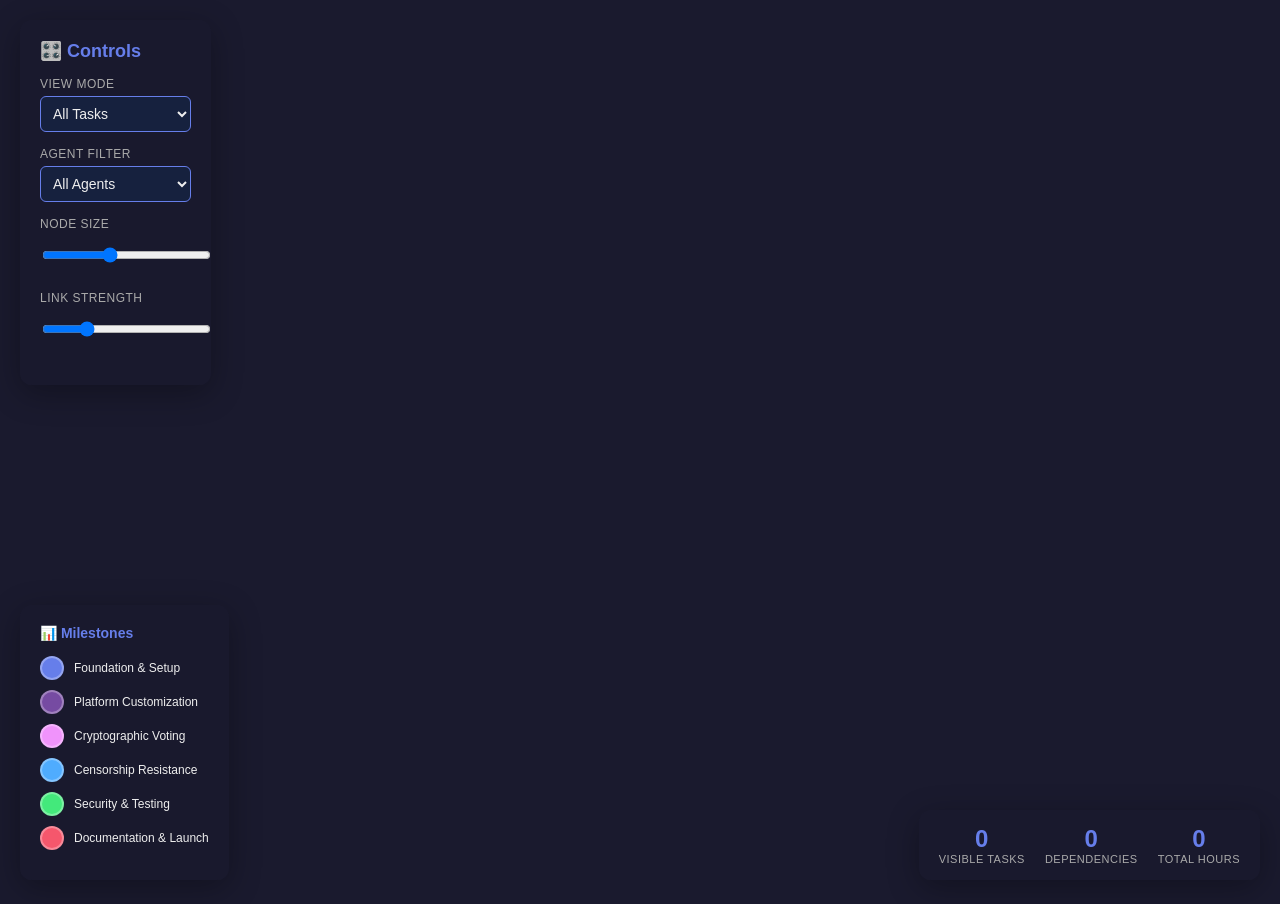
==== wbs-network-graph.html @ 39c6566a "Deploy Digital Democracy Dashboard with password protection" ====
<!DOCTYPE html>
<html lang="en">
<head>
    <meta charset="UTF-8">
    <meta name="viewport" content="width=device-width, initial-scale=1.0">
    <title>WBS Network Graph - Task Dependencies</title>
    <script src="https://d3js.org/d3.v7.min.js"></script>
    <style>
        body {
            margin: 0;
            padding: 0;
            font-family: -apple-system, BlinkMacSystemFont, 'Segoe UI', Roboto, sans-serif;
            background: #1a1a2e;
            color: #eee;
            overflow: hidden;
        }
        
        #container {
            width: 100vw;
            height: 100vh;
            position: relative;
        }
        
        #graph {
            width: 100%;
            height: 100%;
        }
        
        .controls {
            position: absolute;
            top: 20px;
            left: 20px;
            background: rgba(26, 26, 46, 0.95);
            padding: 20px;
            border-radius: 12px;
            box-shadow: 0 8px 32px rgba(0, 0, 0, 0.3);
            z-index: 1000;
            max-width: 300px;
        }
        
        .controls h2 {
            margin: 0 0 15px 0;
            font-size: 18px;
            color: #667eea;
        }
        
        .control-group {
            margin-bottom: 15px;
        }
        
        .control-group label {
            display: block;
            margin-bottom: 5px;
            font-size: 12px;
            color: #aaa;
            text-transform: uppercase;
            letter-spacing: 0.5px;
        }
        
        .control-group select,
        .control-group input {
            width: 100%;
            padding: 8px;
            background: #16213e;
            border: 1px solid #667eea;
            border-radius: 6px;
            color: #eee;
            font-size: 14px;
        }
        
        .legend {
            position: absolute;
            bottom: 20px;
            left: 20px;
            background: rgba(26, 26, 46, 0.95);
            padding: 20px;
            border-radius: 12px;
            box-shadow: 0 8px 32px rgba(0, 0, 0, 0.3);
            z-index: 1000;
        }
        
        .legend h3 {
            margin: 0 0 15px 0;
            font-size: 14px;
            color: #667eea;
        }
        
        .legend-item {
            display: flex;
            align-items: center;
            margin-bottom: 10px;
            font-size: 12px;
        }
        
        .legend-color {
            width: 20px;
            height: 20px;
            border-radius: 50%;
            margin-right: 10px;
            border: 2px solid rgba(255, 255, 255, 0.3);
        }
        
        .info-panel {
            position: absolute;
            top: 20px;
            right: 20px;
            background: rgba(26, 26, 46, 0.95);
            padding: 20px;
            border-radius: 12px;
            box-shadow: 0 8px 32px rgba(0, 0, 0, 0.3);
            z-index: 1000;
            max-width: 350px;
            display: none;
        }
        
        .info-panel.active {
            display: block;
        }
        
        .info-panel h3 {
            margin: 0 0 10px 0;
            color: #667eea;
            font-size: 16px;
        }
        
        .info-panel .close-btn {
            position: absolute;
            top: 10px;
            right: 10px;
            background: none;
            border: none;
            color: #aaa;
            font-size: 24px;
            cursor: pointer;
            padding: 0;
            width: 30px;
            height: 30px;
            line-height: 30px;
            text-align: center;
        }
        
        .info-panel .close-btn:hover {
            color: #fff;
        }
        
        .info-row {
            margin-bottom: 10px;
            font-size: 13px;
        }
        
        .info-label {
            color: #aaa;
            font-size: 11px;
            text-transform: uppercase;
            letter-spacing: 0.5px;
            margin-bottom: 3px;
        }
        
        .info-value {
            color: #eee;
        }
        
        .critical-badge {
            display: inline-block;
            background: #f5576c;
            color: white;
            padding: 3px 8px;
            border-radius: 4px;
            font-size: 11px;
            font-weight: bold;
        }
        
        .stats {
            position: absolute;
            bottom: 20px;
            right: 20px;
            background: rgba(26, 26, 46, 0.95);
            padding: 15px 20px;
            border-radius: 12px;
            box-shadow: 0 8px 32px rgba(0, 0, 0, 0.3);
            z-index: 1000;
            display: flex;
            gap: 20px;
        }
        
        .stat-item {
            text-align: center;
        }
        
        .stat-number {
            font-size: 24px;
            font-weight: bold;
            color: #667eea;
        }
        
        .stat-label {
            font-size: 11px;
            color: #aaa;
            text-transform: uppercase;
            letter-spacing: 0.5px;
        }
        
        /* Node and link styles */
        .node {
            cursor: pointer;
            transition: all 0.3s;
        }
        
        .node:hover {
            filter: brightness(1.3);
        }
        
        .node circle {
            stroke-width: 3px;
            stroke: rgba(255, 255, 255, 0.3);
        }
        
        .node.critical circle {
            stroke: #f5576c;
            stroke-width: 4px;
        }
        
        .node.selected circle {
            stroke: #fff;
            stroke-width: 5px;
        }
        
        .node text {
            font-size: 11px;
            fill: #eee;
            text-anchor: middle;
            pointer-events: none;
            text-shadow: 0 0 3px rgba(0, 0, 0, 0.8);
        }
        
        .link {
            stroke: rgba(102, 126, 234, 0.4);
            stroke-width: 2px;
            fill: none;
        }
        
        .link.critical {
            stroke: rgba(245, 87, 108, 0.6);
            stroke-width: 3px;
        }
        
        .link-label {
            font-size: 10px;
            fill: #aaa;
            text-anchor: middle;
            pointer-events: none;
        }
        
        .milestone-cluster {
            fill: none;
            stroke: rgba(102, 126, 234, 0.2);
            stroke-width: 2px;
            stroke-dasharray: 5, 5;
        }
    </style>
</head>
<body>
    <div id="container">
        <svg id="graph"></svg>
        
        <div class="controls">
            <h2>🎛️ Controls</h2>
            
            <div class="control-group">
                <label>View Mode</label>
                <select id="viewMode">
                    <option value="all">All Tasks</option>
                    <option value="critical">Critical Path Only</option>
                    <option value="milestone1">Milestone 1</option>
                    <option value="milestone2">Milestone 2</option>
                    <option value="milestone3">Milestone 3</option>
                    <option value="milestone4">Milestone 4</option>
                    <option value="milestone5">Milestone 5</option>
                    <option value="milestone6">Milestone 6</option>
                </select>
            </div>
            
            <div class="control-group">
                <label>Agent Filter</label>
                <select id="agentFilter">
                    <option value="all">All Agents</option>
                    <option value="ARCH">ARCH</option>
                    <option value="DEV">DEV</option>
                    <option value="CRYPTO">CRYPTO</option>
                    <option value="DEVOPS">DEVOPS</option>
                    <option value="UX">UX</option>
                    <option value="SEC">SEC</option>
                    <option value="QA">QA</option>
                </select>
            </div>
            
            <div class="control-group">
                <label>Node Size</label>
                <input type="range" id="nodeSize" min="10" max="50" value="25">
            </div>
            
            <div class="control-group">
                <label>Link Strength</label>
                <input type="range" id="linkStrength" min="0.1" max="2" step="0.1" value="0.5">
            </div>
        </div>
        
        <div class="legend">
            <h3>📊 Milestones</h3>
            <div class="legend-item">
                <div class="legend-color" style="background: #667eea;"></div>
                <span>Foundation & Setup</span>
            </div>
            <div class="legend-item">
                <div class="legend-color" style="background: #764ba2;"></div>
                <span>Platform Customization</span>
            </div>
            <div class="legend-item">
                <div class="legend-color" style="background: #f093fb;"></div>
                <span>Cryptographic Voting</span>
            </div>
            <div class="legend-item">
                <div class="legend-color" style="background: #4facfe;"></div>
                <span>Censorship Resistance</span>
            </div>
            <div class="legend-item">
                <div class="legend-color" style="background: #43e97b;"></div>
                <span>Security & Testing</span>
            </div>
            <div class="legend-item">
                <div class="legend-color" style="background: #f5576c;"></div>
                <span>Documentation & Launch</span>
            </div>
        </div>
        
        <div class="info-panel" id="infoPanel">
            <button class="close-btn" onclick="closeInfo()">&times;</button>
            <h3 id="infoTitle">Task Details</h3>
            <div id="infoContent"></div>
        </div>
        
        <div class="stats">
            <div class="stat-item">
                <div class="stat-number" id="visibleNodes">0</div>
                <div class="stat-label">Visible Tasks</div>
            </div>
            <div class="stat-item">
                <div class="stat-number" id="visibleLinks">0</div>
                <div class="stat-label">Dependencies</div>
            </div>
            <div class="stat-item">
                <div class="stat-number" id="totalHours">0</div>
                <div class="stat-label">Total Hours</div>
            </div>
        </div>
    </div>

    <script>
        // Task data with dependencies
        const tasks = [
            // Milestone 1: Foundation & Setup
            { id: "1.1", name: "Project Init", milestone: 1, agent: "DEV", hours: 18, week: 1, critical: true, deps: [] },
            { id: "1.2", name: "Tech Stack", milestone: 1, agent: "ARCH", hours: 26, week: 1, critical: true, deps: ["1.1"] },
            { id: "1.3", name: "Infrastructure", milestone: 1, agent: "DEVOPS", hours: 28, week: 2, critical: true, deps: ["1.2"] },
            { id: "1.4", name: "CONSUL Fork", milestone: 1, agent: "DEV", hours: 22, week: 2, critical: true, deps: ["1.2"] },
            
            // Milestone 2: Platform Customization
            { id: "2.1", name: "Branding", milestone: 2, agent: "UX", hours: 28, week: 3, critical: true, deps: ["1.4"] },
            { id: "2.2", name: "Registration", milestone: 2, agent: "DEV", hours: 48, week: 3, critical: true, deps: ["2.1"] },
            { id: "2.3", name: "2FA", milestone: 2, agent: "DEV", hours: 22, week: 4, critical: false, deps: ["2.2"] },
            { id: "2.4", name: "Biometrics", milestone: 2, agent: "DEV+SEC", hours: 60, week: 4, critical: true, deps: ["2.2"] },
            
            // Milestone 3: Cryptographic Voting
            { id: "3.1", name: "Helios Arch", milestone: 3, agent: "CRYPTO", hours: 34, week: 5, critical: true, deps: ["2.1"] },
            { id: "3.2", name: "Helios Deploy", milestone: 3, agent: "DEVOPS", hours: 38, week: 6, critical: true, deps: ["3.1"] },
            { id: "3.3", name: "API Bridge", milestone: 3, agent: "DEV", hours: 52, week: 6, critical: true, deps: ["3.2"] },
            { id: "3.4", name: "Voting UI", milestone: 3, agent: "UX+DEV", hours: 52, week: 7, critical: true, deps: ["3.3"] },
            { id: "3.5", name: "Privacy", milestone: 3, agent: "CRYPTO", hours: 32, week: 8, critical: false, deps: ["3.4"] },
            
            // Milestone 4: Censorship Resistance (parallel)
            { id: "4.1", name: "Tor Hardening", milestone: 4, agent: "DEVOPS", hours: 22, week: 6, critical: false, deps: ["1.3"] },
            { id: "4.2", name: "Domain Front", milestone: 4, agent: "DEVOPS", hours: 28, week: 7, critical: false, deps: ["4.1"] },
            { id: "4.3", name: "IPFS", milestone: 4, agent: "DEVOPS", hours: 38, week: 7, critical: false, deps: ["4.2"] },
            { id: "4.4", name: "VPN Guide", milestone: 4, agent: "SEC", hours: 18, week: 8, critical: false, deps: ["4.2"] },
            
            // Milestone 5: Security & Testing
            { id: "5.1", name: "Security Audit", milestone: 5, agent: "SEC", hours: 54, week: 9, critical: true, deps: ["3.5"] },
            { id: "5.2", name: "Bio Testing", milestone: 5, agent: "SEC+QA", hours: 32, week: 9, critical: false, deps: ["2.4"] },
            { id: "5.3", name: "Load Testing", milestone: 5, agent: "QA", hours: 24, week: 9, critical: false, deps: ["3.4"] },
            { id: "5.4", name: "E2E Testing", milestone: 5, agent: "QA", hours: 40, week: 10, critical: true, deps: ["5.1"] },
            
            // Milestone 6: Documentation & Launch
            { id: "6.1", name: "User Docs", milestone: 6, agent: "UX", hours: 34, week: 11, critical: true, deps: ["5.4"] },
            { id: "6.2", name: "Admin Docs", milestone: 6, agent: "ARCH", hours: 30, week: 11, critical: false, deps: ["6.1"] },
            { id: "6.3", name: "Security Policy", milestone: 6, agent: "SEC", hours: 28, week: 11, critical: false, deps: ["5.1"] },
            { id: "6.4", name: "Beta Testing", milestone: 6, agent: "ALL", hours: 50, week: 11, critical: true, deps: ["6.1"] },
            { id: "6.5", name: "Launch", milestone: 6, agent: "ALL", hours: 32, week: 12, critical: true, deps: ["6.4"] },
        ];

        // Milestone colors
        const milestoneColors = {
            1: "#667eea",
            2: "#764ba2",
            3: "#f093fb",
            4: "#4facfe",
            5: "#43e97b",
            6: "#f5576c"
        };

        // Create links from dependencies
        const links = [];
        tasks.forEach(task => {
            task.deps.forEach(depId => {
                const source = tasks.find(t => t.id === depId);
                if (source) {
                    links.push({
                        source: source.id,
                        target: task.id,
                        agent: task.agent,
                        hours: task.hours,
                        critical: source.critical && task.critical
                    });
                }
            });
        });

        // SVG setup
        const width = window.innerWidth;
        const height = window.innerHeight;
        
        const svg = d3.select("#graph")
            .attr("width", width)
            .attr("height", height);

        // Add zoom behavior
        const g = svg.append("g");
        
        const zoom = d3.zoom()
            .scaleExtent([0.1, 4])
            .on("zoom", (event) => {
                g.attr("transform", event.transform);
            });
        
        svg.call(zoom);

        // Force simulation
        let simulation = d3.forceSimulation(tasks)
            .force("link", d3.forceLink(links).id(d => d.id).distance(150))
            .force("charge", d3.forceManyBody().strength(-300))
            .force("center", d3.forceCenter(width / 2, height / 2))
            .force("collision", d3.forceCollide().radius(40));

        // Draw links
        const link = g.append("g")
            .selectAll("path")
            .data(links)
            .join("path")
            .attr("class", d => `link ${d.critical ? 'critical' : ''}`)
            .attr("marker-end", "url(#arrowhead)");

        // Add arrowhead marker
        svg.append("defs").append("marker")
            .attr("id", "arrowhead")
            .attr("viewBox", "0 -5 10 10")
            .attr("refX", 35)
            .attr("refY", 0)
            .attr("markerWidth", 6)
            .attr("markerHeight", 6)
            .attr("orient", "auto")
            .append("path")
            .attr("d", "M0,-5L10,0L0,5")
            .attr("fill", "rgba(102, 126, 234, 0.6)");

        // Link labels
        const linkLabel = g.append("g")
            .selectAll("text")
            .data(links)
            .join("text")
            .attr("class", "link-label")
            .text(d => `${d.agent} (${d.hours}h)`);

        // Draw nodes
        const node = g.append("g")
            .selectAll("g")
            .data(tasks)
            .join("g")
            .attr("class", d => `node ${d.critical ? 'critical' : ''}`)
            .call(drag(simulation))
            .on("click", showInfo);

        node.append("circle")
            .attr("r", 25)
            .attr("fill", d => milestoneColors[d.milestone]);

        node.append("text")
            .attr("dy", 4)
            .text(d => d.id);

        // Update positions on tick
        simulation.on("tick", () => {
            link.attr("d", d => {
                const dx = d.target.x - d.source.x;
                const dy = d.target.y - d.source.y;
                const dr = Math.sqrt(dx * dx + dy * dy);
                return `M${d.source.x},${d.source.y}A${dr},${dr} 0 0,1 ${d.target.x},${d.target.y}`;
            });

            linkLabel
                .attr("x", d => (d.source.x + d.target.x) / 2)
                .attr("y", d => (d.source.y + d.target.y) / 2);

            node.attr("transform", d => `translate(${d.x},${d.y})`);
        });

        // Drag behavior
        function drag(simulation) {
            function dragstarted(event) {
                if (!event.active) simulation.alphaTarget(0.3).restart();
                event.subject.fx = event.subject.x;
                event.subject.fy = event.subject.y;
            }

            function dragged(event) {
                event.subject.fx = event.x;
                event.subject.fy = event.y;
            }

            function dragended(event) {
                if (!event.active) simulation.alphaTarget(0);
                event.subject.fx = null;
                event.subject.fy = null;
            }

            return d3.drag()
                .on("start", dragstarted)
                .on("drag", dragged)
                .on("end", dragended);
        }

        // Show task info
        function showInfo(event, d) {
            const panel = document.getElementById("infoPanel");
            const title = document.getElementById("infoTitle");
            const content = document.getElementById("infoContent");

            title.textContent = `${d.id}: ${d.name}`;
            
            content.innerHTML = `
                <div class="info-row">
                    <div class="info-label">Agent</div>
                    <div class="info-value">${d.agent}</div>
                </div>
                <div class="info-row">
                    <div class="info-label">Week</div>
                    <div class="info-value">Week ${d.week}</div>
                </div>
                <div class="info-row">
                    <div class="info-label">Estimated Hours</div>
                    <div class="info-value">${d.hours} hours</div>
                </div>
                <div class="info-row">
                    <div class="info-label">Critical Path</div>
                    <div class="info-value">${d.critical ? '<span class="critical-badge">CRITICAL</span>' : 'No'}</div>
                </div>
                <div class="info-row">
                    <div class="info-label">Dependencies</div>
                    <div class="info-value">${d.deps.length > 0 ? d.deps.join(", ") : "None"}</div>
                </div>
            `;

            panel.classList.add("active");

            // Highlight selected node
            node.classed("selected", n => n.id === d.id);
        }

        function closeInfo() {
            document.getElementById("infoPanel").classList.remove("active");
            node.classed("selected", false);
        }

        // Update stats
        function updateStats() {
            const visibleTasks = tasks.filter(t => t.visible !== false);
            const visibleLinks = links.filter(l => {
                const source = tasks.find(t => t.id === l.source.id || t.id === l.source);
                const target = tasks.find(t => t.id === l.target.id || t.id === l.target);
                return source?.visible !== false && target?.visible !== false;
            });
            const totalHours = visibleTasks.reduce((sum, t) => sum + t.hours, 0);

            document.getElementById("visibleNodes").textContent = visibleTasks.length;
            document.getElementById("visibleLinks").textContent = visibleLinks.length;
            document.getElementById("totalHours").textContent = totalHours;
        }

        // Filters
        document.getElementById("viewMode").addEventListener("change", (e) => {
            const mode = e.target.value;
            
            tasks.forEach(task => {
                if (mode === "all") {
                    task.visible = true;
                } else if (mode === "critical") {
                    task.visible = task.critical;
                } else if (mode.startsWith("milestone")) {
                    const milestoneNum = parseInt(mode.replace("milestone", ""));
                    task.visible = task.milestone === milestoneNum;
                }
            });

            node.style("display", d => d.visible ? "block" : "none");
            link.style("display", d => {
                const source = tasks.find(t => t.id === d.source.id || t.id === d.source);
                const target = tasks.find(t => t.id === d.target.id || t.id === d.target);
                return source?.visible && target?.visible ? "block" : "none";
            });
            linkLabel.style("display", d => {
                const source = tasks.find(t => t.id === d.source.id || t.id === d.source);
                const target = tasks.find(t => t.id === d.target.id || t.id === d.target);
                return source?.visible && target?.visible ? "block" : "none";
            });

            updateStats();
            simulation.alpha(0.3).restart();
        });

        document.getElementById("agentFilter").addEventListener("change", (e) => {
            const agent = e.target.value;
            
            tasks.forEach(task => {
                if (agent === "all") {
                    task.visible = true;
                } else {
                    task.visible = task.agent.includes(agent);
                }
            });

            node.style("display", d => d.visible ? "block" : "none");
            link.style("display", d => {
                const source = tasks.find(t => t.id === d.source.id || t.id === d.source);
                const target = tasks.find(t => t.id === d.target.id || t.id === d.target);
                return source?.visible && target?.visible ? "block" : "none";
            });
            linkLabel.style("display", d => {
                const source = tasks.find(t => t.id === d.source.id || t.id === d.source);
                const target = tasks.find(t => t.id === d.target.id || t.id === d.target);
                return source?.visible && target?.visible ? "block" : "none";
            });

            updateStats();
            simulation.alpha(0.3).restart();
        });

        document.getElementById("nodeSize").addEventListener("input", (e) => {
            const size = parseInt(e.target.value);
            node.select("circle").attr("r", size);
        });

        document.getElementById("linkStrength").addEventListener("input", (e) => {
            const strength = parseFloat(e.target.value);
            simulation.force("link").strength(strength);
            simulation.alpha(0.3).restart();
        });

        // Initial stats
        updateStats();
    </script>
</body>
</html>
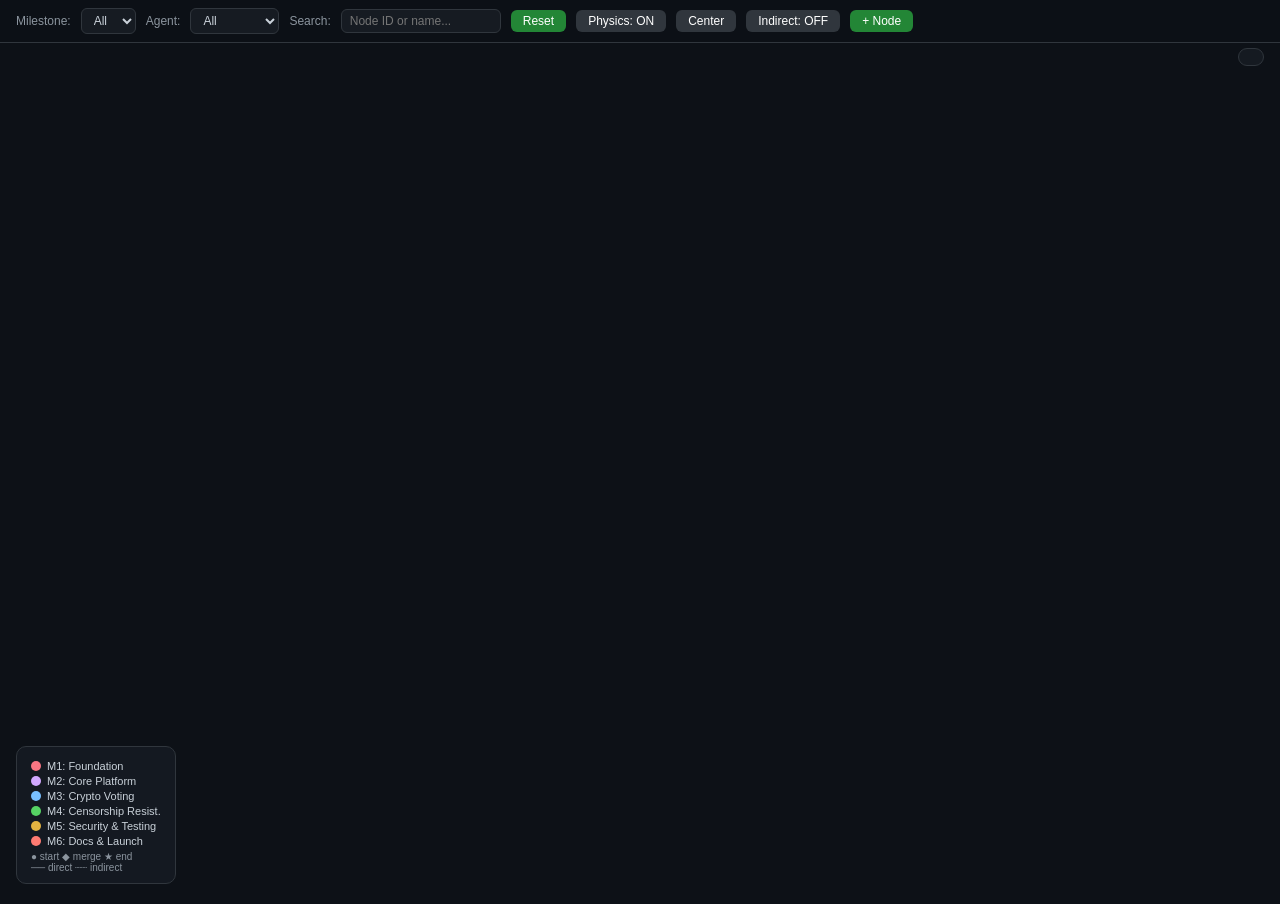
==== commit 882ebb1c: "Update WBS network graph: complete rewrite with node editing, connection management, indirect connec" ====
--- a/wbs-network-graph.html
+++ b/wbs-network-graph.html
@@ -1,670 +1,998 @@
 <!DOCTYPE html>
 <html lang="en">
 <head>
-    <meta charset="UTF-8">
-    <meta name="viewport" content="width=device-width, initial-scale=1.0">
-    <title>WBS Network Graph - Task Dependencies</title>
-    <script src="https://d3js.org/d3.v7.min.js"></script>
-    <style>
-        body {
-            margin: 0;
-            padding: 0;
-            font-family: -apple-system, BlinkMacSystemFont, 'Segoe UI', Roboto, sans-serif;
-            background: #1a1a2e;
-            color: #eee;
-            overflow: hidden;
-        }
-        
-        #container {
-            width: 100vw;
-            height: 100vh;
-            position: relative;
-        }
-        
-        #graph {
-            width: 100%;
-            height: 100%;
-        }
-        
-        .controls {
-            position: absolute;
-            top: 20px;
-            left: 20px;
-            background: rgba(26, 26, 46, 0.95);
-            padding: 20px;
-            border-radius: 12px;
-            box-shadow: 0 8px 32px rgba(0, 0, 0, 0.3);
-            z-index: 1000;
-            max-width: 300px;
-        }
-        
-        .controls h2 {
-            margin: 0 0 15px 0;
-            font-size: 18px;
-            color: #667eea;
-        }
-        
-        .control-group {
-            margin-bottom: 15px;
-        }
-        
-        .control-group label {
-            display: block;
-            margin-bottom: 5px;
-            font-size: 12px;
-            color: #aaa;
-            text-transform: uppercase;
-            letter-spacing: 0.5px;
-        }
-        
-        .control-group select,
-        .control-group input {
-            width: 100%;
-            padding: 8px;
-            background: #16213e;
-            border: 1px solid #667eea;
-            border-radius: 6px;
-            color: #eee;
-            font-size: 14px;
-        }
-        
-        .legend {
-            position: absolute;
-            bottom: 20px;
-            left: 20px;
-            background: rgba(26, 26, 46, 0.95);
-            padding: 20px;
-            border-radius: 12px;
-            box-shadow: 0 8px 32px rgba(0, 0, 0, 0.3);
-            z-index: 1000;
-        }
-        
-        .legend h3 {
-            margin: 0 0 15px 0;
-            font-size: 14px;
-            color: #667eea;
-        }
-        
-        .legend-item {
-            display: flex;
-            align-items: center;
-            margin-bottom: 10px;
-            font-size: 12px;
-        }
-        
-        .legend-color {
-            width: 20px;
-            height: 20px;
-            border-radius: 50%;
-            margin-right: 10px;
-            border: 2px solid rgba(255, 255, 255, 0.3);
-        }
-        
-        .info-panel {
-            position: absolute;
-            top: 20px;
-            right: 20px;
-            background: rgba(26, 26, 46, 0.95);
-            padding: 20px;
-            border-radius: 12px;
-            box-shadow: 0 8px 32px rgba(0, 0, 0, 0.3);
-            z-index: 1000;
-            max-width: 350px;
-            display: none;
-        }
-        
-        .info-panel.active {
-            display: block;
-        }
-        
-        .info-panel h3 {
-            margin: 0 0 10px 0;
-            color: #667eea;
-            font-size: 16px;
-        }
-        
-        .info-panel .close-btn {
-            position: absolute;
-            top: 10px;
-            right: 10px;
-            background: none;
-            border: none;
-            color: #aaa;
-            font-size: 24px;
-            cursor: pointer;
-            padding: 0;
-            width: 30px;
-            height: 30px;
-            line-height: 30px;
-            text-align: center;
-        }
-        
-        .info-panel .close-btn:hover {
-            color: #fff;
-        }
-        
-        .info-row {
-            margin-bottom: 10px;
-            font-size: 13px;
-        }
-        
-        .info-label {
-            color: #aaa;
-            font-size: 11px;
-            text-transform: uppercase;
-            letter-spacing: 0.5px;
-            margin-bottom: 3px;
-        }
-        
-        .info-value {
-            color: #eee;
-        }
-        
-        .critical-badge {
-            display: inline-block;
-            background: #f5576c;
-            color: white;
-            padding: 3px 8px;
-            border-radius: 4px;
-            font-size: 11px;
-            font-weight: bold;
-        }
-        
-        .stats {
-            position: absolute;
-            bottom: 20px;
-            right: 20px;
-            background: rgba(26, 26, 46, 0.95);
-            padding: 15px 20px;
-            border-radius: 12px;
-            box-shadow: 0 8px 32px rgba(0, 0, 0, 0.3);
-            z-index: 1000;
-            display: flex;
-            gap: 20px;
-        }
-        
-        .stat-item {
-            text-align: center;
-        }
-        
-        .stat-number {
-            font-size: 24px;
-            font-weight: bold;
-            color: #667eea;
-        }
-        
-        .stat-label {
-            font-size: 11px;
-            color: #aaa;
-            text-transform: uppercase;
-            letter-spacing: 0.5px;
-        }
-        
-        /* Node and link styles */
-        .node {
-            cursor: pointer;
-            transition: all 0.3s;
-        }
-        
-        .node:hover {
-            filter: brightness(1.3);
-        }
-        
-        .node circle {
-            stroke-width: 3px;
-            stroke: rgba(255, 255, 255, 0.3);
-        }
-        
-        .node.critical circle {
-            stroke: #f5576c;
-            stroke-width: 4px;
-        }
-        
-        .node.selected circle {
-            stroke: #fff;
-            stroke-width: 5px;
-        }
-        
-        .node text {
-            font-size: 11px;
-            fill: #eee;
-            text-anchor: middle;
-            pointer-events: none;
-            text-shadow: 0 0 3px rgba(0, 0, 0, 0.8);
-        }
-        
-        .link {
-            stroke: rgba(102, 126, 234, 0.4);
-            stroke-width: 2px;
-            fill: none;
-        }
-        
-        .link.critical {
-            stroke: rgba(245, 87, 108, 0.6);
-            stroke-width: 3px;
-        }
-        
-        .link-label {
-            font-size: 10px;
-            fill: #aaa;
-            text-anchor: middle;
-            pointer-events: none;
-        }
-        
-        .milestone-cluster {
-            fill: none;
-            stroke: rgba(102, 126, 234, 0.2);
-            stroke-width: 2px;
-            stroke-dasharray: 5, 5;
-        }
-    </style>
+<meta charset="UTF-8">
+<meta name="viewport" content="width=device-width, initial-scale=1.0">
+<title>WBS Network Graph - Digital Democracy Platform</title>
+<style>
+*{margin:0;padding:0;box-sizing:border-box}
+body{background:#0d1117;color:#c9d1d9;font-family:-apple-system,BlinkMacSystemFont,'Segoe UI',Helvetica,Arial,sans-serif;overflow:hidden}
+#ctl{position:fixed;top:0;left:0;right:0;z-index:100;background:rgba(13,17,23,.95);border-bottom:1px solid #30363d;padding:8px 16px;display:flex;align-items:center;gap:10px;flex-wrap:wrap}
+#ctl label{font-size:12px;color:#8b949e}
+#ctl select,#ctl input[type=text]{background:#161b22;border:1px solid #30363d;color:#c9d1d9;padding:4px 8px;border-radius:6px;font-size:12px}
+#ctl input[type=text]{width:160px}
+#ctl button{background:#238636;border:none;color:#fff;padding:4px 12px;border-radius:6px;cursor:pointer;font-size:12px}
+#ctl button:hover{background:#2ea043}
+#ctl button.s{background:#30363d}
+#ctl button.s:hover{background:#484f58}
+#ctl button.on{background:#1f6feb}
+#ip{position:fixed;bottom:16px;right:16px;z-index:200;background:rgba(22,27,34,.97);border:1px solid #30363d;border-radius:10px;padding:14px;width:400px;display:none;font-size:12px;max-height:80vh;overflow-y:auto}
+#ip h3{color:#58a6ff;margin-bottom:6px;font-size:14px}
+#ip .f{margin-bottom:5px}
+#ip .l{color:#8b949e}
+#ip .v{color:#c9d1d9}
+#ip .x{position:absolute;top:6px;right:10px;cursor:pointer;color:#8b949e;font-size:16px}
+#ip .x:hover{color:#fff}
+#ip button{background:#238636;border:none;color:#fff;padding:3px 10px;border-radius:4px;cursor:pointer;font-size:11px;margin:2px}
+#ip button.s{background:#30363d}
+#ip button.warn{background:#da3633}
+#ip input,#ip select,#ip textarea{background:#161b22;border:1px solid #30363d;color:#c9d1d9;padding:3px 6px;border-radius:4px;font-size:11px;width:100%}
+#ip textarea{resize:vertical;min-height:40px}
+#ip .edit-row{display:flex;gap:6px;align-items:center;margin:3px 0}
+#ip .edit-row label{min-width:70px;color:#8b949e;font-size:11px}
+#ip .edit-row input,#ip .edit-row select,#ip .edit-row textarea{flex:1}
+.conn-item{background:#161b22;border:1px solid #30363d;border-radius:4px;padding:4px 6px;margin:2px 0;font-size:10px;display:flex;justify-content:space-between;align-items:center}
+.conn-item .rm{color:#da3633;cursor:pointer;font-size:12px;margin-left:4px}
+#overlay{position:fixed;top:0;left:0;right:0;bottom:0;background:rgba(0,0,0,.6);z-index:300;display:none;justify-content:center;align-items:center}
+#modal{background:#161b22;border:1px solid #30363d;border-radius:10px;padding:20px;width:420px;max-height:80vh;overflow-y:auto;font-size:12px}
+#modal h3{color:#58a6ff;margin-bottom:10px}
+#modal .edit-row{display:flex;gap:6px;align-items:center;margin:5px 0}
+#modal .edit-row label{min-width:80px;color:#8b949e;font-size:11px}
+#modal .edit-row input,#modal .edit-row select,#modal .edit-row textarea{flex:1;background:#0d1117;border:1px solid #30363d;color:#c9d1d9;padding:4px 6px;border-radius:4px;font-size:11px}
+#modal button{background:#238636;border:none;color:#fff;padding:5px 14px;border-radius:4px;cursor:pointer;font-size:12px;margin:2px}
+#modal button.s{background:#30363d}
+#modal button.warn{background:#da3633}
+</style>
 </head>
 <body>
-    <div id="container">
-        <svg id="graph"></svg>
-        
-        <div class="controls">
-            <h2>🎛️ Controls</h2>
-            
-            <div class="control-group">
-                <label>View Mode</label>
-                <select id="viewMode">
-                    <option value="all">All Tasks</option>
-                    <option value="critical">Critical Path Only</option>
-                    <option value="milestone1">Milestone 1</option>
-                    <option value="milestone2">Milestone 2</option>
-                    <option value="milestone3">Milestone 3</option>
-                    <option value="milestone4">Milestone 4</option>
-                    <option value="milestone5">Milestone 5</option>
-                    <option value="milestone6">Milestone 6</option>
-                </select>
-            </div>
-            
-            <div class="control-group">
-                <label>Agent Filter</label>
-                <select id="agentFilter">
-                    <option value="all">All Agents</option>
-                    <option value="ARCH">ARCH</option>
-                    <option value="DEV">DEV</option>
-                    <option value="CRYPTO">CRYPTO</option>
-                    <option value="DEVOPS">DEVOPS</option>
-                    <option value="UX">UX</option>
-                    <option value="SEC">SEC</option>
-                    <option value="QA">QA</option>
-                </select>
-            </div>
-            
-            <div class="control-group">
-                <label>Node Size</label>
-                <input type="range" id="nodeSize" min="10" max="50" value="25">
-            </div>
-            
-            <div class="control-group">
-                <label>Link Strength</label>
-                <input type="range" id="linkStrength" min="0.1" max="2" step="0.1" value="0.5">
-            </div>
-        </div>
-        
-        <div class="legend">
-            <h3>📊 Milestones</h3>
-            <div class="legend-item">
-                <div class="legend-color" style="background: #667eea;"></div>
-                <span>Foundation & Setup</span>
-            </div>
-            <div class="legend-item">
-                <div class="legend-color" style="background: #764ba2;"></div>
-                <span>Platform Customization</span>
-            </div>
-            <div class="legend-item">
-                <div class="legend-color" style="background: #f093fb;"></div>
-                <span>Cryptographic Voting</span>
-            </div>
-            <div class="legend-item">
-                <div class="legend-color" style="background: #4facfe;"></div>
-                <span>Censorship Resistance</span>
-            </div>
-            <div class="legend-item">
-                <div class="legend-color" style="background: #43e97b;"></div>
-                <span>Security & Testing</span>
-            </div>
-            <div class="legend-item">
-                <div class="legend-color" style="background: #f5576c;"></div>
-                <span>Documentation & Launch</span>
-            </div>
-        </div>
-        
-        <div class="info-panel" id="infoPanel">
-            <button class="close-btn" onclick="closeInfo()">&times;</button>
-            <h3 id="infoTitle">Task Details</h3>
-            <div id="infoContent"></div>
-        </div>
-        
-        <div class="stats">
-            <div class="stat-item">
-                <div class="stat-number" id="visibleNodes">0</div>
-                <div class="stat-label">Visible Tasks</div>
-            </div>
-            <div class="stat-item">
-                <div class="stat-number" id="visibleLinks">0</div>
-                <div class="stat-label">Dependencies</div>
-            </div>
-            <div class="stat-item">
-                <div class="stat-number" id="totalHours">0</div>
-                <div class="stat-label">Total Hours</div>
-            </div>
-        </div>
+<div id="ctl">
+  <label>Milestone:</label>
+  <select id="mf"><option value="all">All</option><option value="1">M1</option><option value="2">M2</option><option value="3">M3</option><option value="4">M4</option><option value="5">M5</option><option value="6">M6</option></select>
+  <label>Agent:</label>
+  <select id="af"><option value="all">All</option><option value="DEV">DEV</option><option value="ARCH">ARCH</option><option value="CRYPTO">CRYPTO</option><option value="DEVOPS">DEVOPS</option><option value="UX">UX</option><option value="SEC">SEC</option><option value="QA">QA</option></select>
+  <label>Search:</label>
+  <input type="text" id="sb" placeholder="Node ID or name...">
+  <button onclick="resetView()">Reset</button>
+  <button class="s" id="physBtn" onclick="togglePhysics()">Physics: ON</button>
+  <button class="s" onclick="centerGraph()">Center</button>
+  <button class="s" id="indBtn" onclick="toggleIndirect()">Indirect: OFF</button>
+  <button onclick="showAddNode()">+ Node</button>
+</div>
+<div id="lg" style="position:fixed;bottom:16px;left:16px;z-index:100;background:rgba(22,27,34,.95);border:1px solid #30363d;border-radius:10px;padding:10px 14px;font-size:11px">
+  <div style="display:flex;align-items:center;gap:6px;margin:3px 0"><div style="width:10px;height:10px;border-radius:50%;background:#f97583"></div>M1: Foundation</div>
+  <div style="display:flex;align-items:center;gap:6px;margin:3px 0"><div style="width:10px;height:10px;border-radius:50%;background:#d2a8ff"></div>M2: Core Platform</div>
+  <div style="display:flex;align-items:center;gap:6px;margin:3px 0"><div style="width:10px;height:10px;border-radius:50%;background:#79c0ff"></div>M3: Crypto Voting</div>
+  <div style="display:flex;align-items:center;gap:6px;margin:3px 0"><div style="width:10px;height:10px;border-radius:50%;background:#56d364"></div>M4: Censorship Resist.</div>
+  <div style="display:flex;align-items:center;gap:6px;margin:3px 0"><div style="width:10px;height:10px;border-radius:50%;background:#e3b341"></div>M5: Security & Testing</div>
+  <div style="display:flex;align-items:center;gap:6px;margin:3px 0"><div style="width:10px;height:10px;border-radius:50%;background:#ff7b72"></div>M6: Docs & Launch</div>
+  <div style="margin-top:4px;color:#8b949e;font-size:10px">● start ◆ merge ★ end<br>── direct ┈┈ indirect</div>
+</div>
+<div id="st" style="position:fixed;top:48px;right:16px;z-index:100;background:rgba(22,27,34,.95);border:1px solid #30363d;border-radius:10px;padding:8px 12px;font-size:11px;color:#8b949e"></div>
+<div id="ip"><span class="x" onclick="closePanel()">&times;</span><div id="ib"></div></div>
+<div id="overlay" onclick="closeModal(event)"><div id="modal"></div></div>
+<svg style="width:100vw;height:100vh"></svg>
+<script src="https://d3js.org/d3.v7.min.js"></script>
+<script>
+// === CONSTANTS ===
+const MC={1:"#f97583",2:"#d2a8ff",3:"#79c0ff",4:"#56d364",5:"#e3b341",6:"#ff7b72"};
+const MN={1:"Foundation & Setup",2:"Core Platform",3:"Crypto Voting",4:"Censorship Resistance",5:"Security & Testing",6:"Docs & Launch"};
+const AGENTS=["DEV","ARCH","CRYPTO","DEVOPS","UX","SEC","QA"];
+
+// === NODE DATA (119 nodes) ===
+let nodes=[
+{id:"1.1.1",name:"Repository Setup",agent:"DEV",hours:4,parent:"1.1"},
+{id:"1.1.2",name:"Dev Environment Config",agent:"DEV",hours:6,parent:"1.1"},
+{id:"1.1.3",name:"CI/CD Pipeline Setup",agent:"DEVOPS",hours:8,parent:"1.1"},
+{id:"1.1.4",name:"Project Documentation Structure",agent:"ARCH",hours:4,parent:"1.1"},
+{id:"1.2.1",name:"Platform Evaluation",agent:"ARCH",hours:6,parent:"1.2"},
+{id:"1.2.2",name:"Cryptographic Library Selection",agent:"CRYPTO",hours:8,parent:"1.2"},
+{id:"1.2.3",name:"Biometric Library Selection",agent:"DEV",hours:6,parent:"1.2"},
+{id:"1.2.4",name:"Architecture Documentation",agent:"ARCH",hours:6,parent:"1.2"},
+{id:"1.3.1",name:"VPS Selection and Setup",agent:"DEVOPS",hours:4,parent:"1.3"},
+{id:"1.3.2",name:"OS Hardening",agent:"DEVOPS",hours:6,parent:"1.3"},
+{id:"1.3.3",name:"Tor Hidden Service Config",agent:"DEVOPS",hours:8,parent:"1.3"},
+{id:"1.3.4",name:"Database Setup",agent:"DEVOPS",hours:6,parent:"1.3"},
+{id:"1.3.5",name:"SSL/TLS Configuration",agent:"DEVOPS",hours:4,parent:"1.3"},
+{id:"1.4.1",name:"Repository Forking",agent:"DEV",hours:2,parent:"1.4"},
+{id:"1.4.2",name:"Local Development Setup",agent:"DEV",hours:8,parent:"1.4"},
+{id:"1.4.3",name:"Test Suite Verification",agent:"QA",hours:6,parent:"1.4"},
+{id:"1.4.4",name:"Customization Planning",agent:"ARCH",hours:6,parent:"1.4"},
+{id:"2.1.1",name:"Persian Language Pack",agent:"UX",hours:12,parent:"2.1"},
+{id:"2.1.2",name:"Custom Theme Development",agent:"UX",hours:8,parent:"2.1"},
+{id:"2.1.3",name:"UI Simplification",agent:"UX",hours:8,parent:"2.1"},
+{id:"2.2.1",name:"Registration Form Development",agent:"DEV",hours:8,parent:"2.2"},
+{id:"2.2.2",name:"Email Verification System",agent:"DEV",hours:8,parent:"2.2"},
+{id:"2.2.3",name:"Social Vouching DB Schema",agent:"DEV",hours:6,parent:"2.2"},
+{id:"2.2.4",name:"Vouching Request System",agent:"DEV",hours:10,parent:"2.2"},
+{id:"2.2.5",name:"Admin Vouching Oversight",agent:"DEV",hours:8,parent:"2.2"},
+{id:"2.2.6",name:"User Profile Management",agent:"DEV",hours:8,parent:"2.2"},
+{id:"2.3.1",name:"TOTP Library Integration",agent:"DEV",hours:6,parent:"2.3"},
+{id:"2.3.2",name:"QR Code Generation",agent:"DEV",hours:4,parent:"2.3"},
+{id:"2.3.3",name:"Backup Codes System",agent:"DEV",hours:6,parent:"2.3"},
+{id:"2.3.4",name:"2FA Login Flow",agent:"DEV",hours:6,parent:"2.3"},
+{id:"2.4.1",name:"Face Detection Library Integration",agent:"DEV",hours:8,parent:"2.4"},
+{id:"2.4.2",name:"Liveness Detection Implementation",agent:"DEV",hours:12,parent:"2.4"},
+{id:"2.4.3",name:"Face Embedding Generation",agent:"DEV",hours:10,parent:"2.4"},
+{id:"2.4.4",name:"Duplicate Detection System",agent:"DEV",hours:12,parent:"2.4"},
+{id:"2.4.5",name:"Privacy-Preserving Architecture",agent:"SEC",hours:8,parent:"2.4"},
+{id:"2.4.6",name:"Biometric Signup Flow",agent:"DEV",hours:10,parent:"2.4"},
+{id:"3.1.1",name:"Helios System Analysis",agent:"CRYPTO",hours:8,parent:"3.1"},
+{id:"3.1.2",name:"API Bridge Design",agent:"ARCH",hours:10,parent:"3.1"},
+{id:"3.1.3",name:"Data Flow Mapping",agent:"ARCH",hours:8,parent:"3.1"},
+{id:"3.1.4",name:"Cryptographic Key Management",agent:"CRYPTO",hours:8,parent:"3.1"},
+{id:"3.2.1",name:"Helios Installation",agent:"DEVOPS",hours:8,parent:"3.2"},
+{id:"3.2.2",name:"Helios Containerization",agent:"DEVOPS",hours:6,parent:"3.2"},
+{id:"3.2.3",name:"Election Trustee Setup",agent:"CRYPTO",hours:10,parent:"3.2"},
+{id:"3.2.4",name:"ElGamal Parameter Config",agent:"CRYPTO",hours:6,parent:"3.2"},
+{id:"3.2.5",name:"Test Election Execution",agent:"CRYPTO",hours:8,parent:"3.2"},
+{id:"3.3.1",name:"API Authentication Layer",agent:"DEV",hours:8,parent:"3.3"},
+{id:"3.3.2",name:"Vote Creation Endpoint",agent:"DEV",hours:10,parent:"3.3"},
+{id:"3.3.3",name:"Vote Casting Endpoint",agent:"DEV",hours:12,parent:"3.3"},
+{id:"3.3.4",name:"Vote Verification Endpoint",agent:"DEV",hours:8,parent:"3.3"},
+{id:"3.3.5",name:"Tallying Trigger Mechanism",agent:"DEV",hours:8,parent:"3.3"},
+{id:"3.3.6",name:"Error Handling and Logging",agent:"DEV",hours:6,parent:"3.3"},
+{id:"3.4.1",name:"Vote Creation Interface",agent:"UX",hours:10,parent:"3.4"},
+{id:"3.4.2",name:"Vote Listing Page",agent:"DEV",hours:6,parent:"3.4"},
+{id:"3.4.3",name:"Ballot Interface",agent:"UX",hours:12,parent:"3.4"},
+{id:"3.4.4",name:"Vote Verification Page",agent:"DEV",hours:8,parent:"3.4"},
+{id:"3.4.5",name:"Results Dashboard",agent:"UX",hours:10,parent:"3.4"},
+{id:"3.4.6",name:"Mobile Responsive Design",agent:"UX",hours:6,parent:"3.4"},
+{id:"3.5.1",name:"Anonymization Architecture",agent:"CRYPTO",hours:8,parent:"3.5"},
+{id:"3.5.2",name:"Identity-Vote DB Separation",agent:"DEV",hours:10,parent:"3.5"},
+{id:"3.5.3",name:"Audit Log Implementation",agent:"DEV",hours:8,parent:"3.5"},
+{id:"3.5.4",name:"Privacy Policy Documentation",agent:"SEC",hours:6,parent:"3.5"},
+{id:"4.1.1",name:"Tor Config Optimization",agent:"DEVOPS",hours:6,parent:"4.1"},
+{id:"4.1.2",name:"DoS Protection Implementation",agent:"DEVOPS",hours:8,parent:"4.1"},
+{id:"4.1.3",name:"Tor Browser Compatibility Testing",agent:"QA",hours:4,parent:"4.1"},
+{id:"4.1.4",name:"Onion Address Publication",agent:"DEVOPS",hours:4,parent:"4.1"},
+{id:"4.2.1",name:"Cloudflare Account Setup",agent:"DEVOPS",hours:4,parent:"4.2"},
+{id:"4.2.2",name:"Domain Fronting Config",agent:"DEVOPS",hours:10,parent:"4.2"},
+{id:"4.2.3",name:"CDN Optimization",agent:"DEVOPS",hours:6,parent:"4.2"},
+{id:"4.2.4",name:"Censorship Circumvention Testing",agent:"SEC",hours:8,parent:"4.2"},
+{id:"4.3.1",name:"IPFS Node Installation",agent:"DEVOPS",hours:6,parent:"4.3"},
+{id:"4.3.2",name:"Static Asset Upload to IPFS",agent:"DEVOPS",hours:8,parent:"4.3"},
+{id:"4.3.3",name:"IPFS Gateway Config",agent:"DEVOPS",hours:8,parent:"4.3"},
+{id:"4.3.4",name:"Platform Integration with IPFS",agent:"DEV",hours:10,parent:"4.3"},
+{id:"4.3.5",name:"IPFS Content Pinning Strategy",agent:"DEVOPS",hours:6,parent:"4.3"},
+{id:"4.4.1",name:"Circumvention Tool Research",agent:"SEC",hours:6,parent:"4.4"},
+{id:"4.4.2",name:"Circumvention Guide (Persian)",agent:"UX",hours:8,parent:"4.4"},
+{id:"4.4.3",name:"Circumvention Guide (English)",agent:"UX",hours:4,parent:"4.4"},
+{id:"5.1.1",name:"OWASP Top 10 Testing",agent:"SEC",hours:12,parent:"5.1"},
+{id:"5.1.2",name:"Crypto Implementation Review",agent:"CRYPTO",hours:10,parent:"5.1"},
+{id:"5.1.3",name:"Auth & Authorization Testing",agent:"SEC",hours:8,parent:"5.1"},
+{id:"5.1.4",name:"Information Leakage Testing",agent:"SEC",hours:6,parent:"5.1"},
+{id:"5.1.5",name:"Vulnerability Remediation",agent:"DEV",hours:12,parent:"5.1"},
+{id:"5.1.6",name:"Security Audit Report",agent:"SEC",hours:6,parent:"5.1"},
+{id:"5.2.1",name:"Photo Spoofing Tests",agent:"SEC",hours:8,parent:"5.2"},
+{id:"5.2.2",name:"Video Spoofing Tests",agent:"SEC",hours:8,parent:"5.2"},
+{id:"5.2.3",name:"Liveness Detection Effectiveness",agent:"SEC",hours:8,parent:"5.2"},
+{id:"5.2.4",name:"Duplicate Detection Accuracy",agent:"SEC",hours:8,parent:"5.2"},
+{id:"5.3.1",name:"Load Testing Environment Setup",agent:"QA",hours:4,parent:"5.3"},
+{id:"5.3.2",name:"Concurrent User Simulation",agent:"QA",hours:8,parent:"5.3"},
+{id:"5.3.3",name:"Vote Casting Load Test",agent:"QA",hours:6,parent:"5.3"},
+{id:"5.3.4",name:"DB Query Optimization",agent:"DEV",hours:6,parent:"5.3"},
+{id:"5.4.1",name:"Test Suite Development",agent:"QA",hours:12,parent:"5.4"},
+{id:"5.4.2",name:"Edge Case Testing",agent:"QA",hours:10,parent:"5.4"},
+{id:"5.4.3",name:"Browser Compatibility Testing",agent:"QA",hours:8,parent:"5.4"},
+{id:"5.4.4",name:"Continuous Testing Setup",agent:"DEVOPS",hours:6,parent:"5.4"},
+{id:"5.4.5",name:"Bug Tracking System",agent:"QA",hours:4,parent:"5.4"},
+{id:"6.1.1",name:"User Guide (Persian)",agent:"UX",hours:12,parent:"6.1"},
+{id:"6.1.2",name:"User Guide (English)",agent:"UX",hours:6,parent:"6.1"},
+{id:"6.1.3",name:"Video Tutorial Creation",agent:"UX",hours:10,parent:"6.1"},
+{id:"6.1.4",name:"FAQ Development",agent:"UX",hours:6,parent:"6.1"},
+{id:"6.2.1",name:"Admin Manual Writing",agent:"ARCH",hours:10,parent:"6.2"},
+{id:"6.2.2",name:"Deployment Guide",agent:"DEVOPS",hours:8,parent:"6.2"},
+{id:"6.2.3",name:"Troubleshooting Guide",agent:"DEVOPS",hours:6,parent:"6.2"},
+{id:"6.2.4",name:"Backup & Recovery Docs",agent:"DEVOPS",hours:6,parent:"6.2"},
+{id:"6.3.1",name:"Privacy Policy Writing",agent:"SEC",hours:8,parent:"6.3"},
+{id:"6.3.2",name:"Security Whitepaper",agent:"CRYPTO",hours:10,parent:"6.3"},
+{id:"6.3.3",name:"Threat Model Documentation",agent:"SEC",hours:6,parent:"6.3"},
+{id:"6.3.4",name:"Transparency Report Template",agent:"ARCH",hours:4,parent:"6.3"},
+{id:"6.4.1",name:"Beta Tester Recruitment",agent:"UX",hours:8,parent:"6.4"},
+{id:"6.4.2",name:"Beta Onboarding",agent:"UX",hours:10,parent:"6.4"},
+{id:"6.4.3",name:"Test Vote Execution",agent:"QA",hours:12,parent:"6.4"},
+{id:"6.4.4",name:"Feedback Collection",agent:"UX",hours:8,parent:"6.4"},
+{id:"6.4.5",name:"Bug Fixes & Improvements",agent:"DEV",hours:12,parent:"6.4"},
+{id:"6.5.1",name:"Production Environment Final",agent:"DEVOPS",hours:8,parent:"6.5"},
+{id:"6.5.2",name:"Monitoring & Alerting Setup",agent:"DEVOPS",hours:10,parent:"6.5"},
+{id:"6.5.3",name:"Incident Response Plan",agent:"SEC",hours:8,parent:"6.5"},
+{id:"6.5.4",name:"Launch Announcement Prep",agent:"UX",hours:6,parent:"6.5"},
+{id:"6.5.5",name:"Final Pre-Launch Checklist",agent:"QA",hours:6,parent:"6.5"},
+{id:"6.5.6",name:"Launch Execution",agent:"DEV",hours:4,parent:"6.5"}
+];
+
+// === DIRECT EDGES (118) ===
+let edges=[
+["1.1.1","1.1.2"],["1.1.2","1.4.2"],["1.1.3","1.3.1"],["1.1.4","1.2.1"],
+["1.2.1","1.2.2"],["1.2.2","1.2.3"],["1.2.3","1.2.4"],["1.2.4","1.4.1"],
+["1.3.1","1.3.2"],["1.3.2","1.3.3"],["1.3.3","1.3.4"],["1.3.4","1.3.5"],["1.3.5","4.1.1"],
+["1.4.1","1.4.2"],["1.4.2","1.4.3"],["1.4.3","1.4.4"],["1.4.4","2.1.1"],
+["2.1.1","2.1.3"],["2.1.2","2.1.3"],["2.1.3","2.2.1"],
+["2.2.1","2.2.2"],["2.2.2","2.2.3"],["2.2.3","2.2.4"],["2.2.4","2.2.5"],["2.2.5","2.3.1"],["2.2.6","2.3.1"],
+["2.3.1","2.3.2"],["2.3.2","2.3.3"],["2.3.3","2.3.4"],["2.3.4","5.1.1"],
+["2.4.1","2.4.2"],["2.4.2","2.4.3"],["2.4.3","2.4.4"],["2.4.4","2.4.5"],["2.4.5","2.4.6"],["2.4.6","5.2.1"],
+["3.1.1","3.1.2"],["3.1.2","3.1.3"],["3.1.3","3.1.4"],["3.1.4","3.2.1"],
+["3.2.1","3.2.2"],["3.2.2","3.2.3"],["3.2.3","3.2.4"],["3.2.4","3.2.5"],["3.2.5","3.3.1"],
+["3.3.1","3.3.2"],["3.3.2","3.3.3"],["3.3.3","3.3.4"],["3.3.4","3.3.5"],["3.3.5","3.3.6"],["3.3.6","3.4.1"],
+["3.4.1","3.4.2"],["3.4.2","3.4.3"],["3.4.3","3.4.4"],["3.4.4","3.4.5"],["3.4.5","3.5.1"],["3.4.6","3.5.1"],
+["3.5.1","3.5.2"],["3.5.2","3.5.3"],["3.5.3","5.1.1"],["3.5.4","6.3.1"],
+["4.1.1","4.1.2"],["4.1.2","4.1.4"],["4.1.3","4.1.4"],["4.1.4","4.2.1"],
+["4.2.1","4.2.2"],["4.2.2","4.2.3"],["4.2.3","4.3.1"],["4.2.4","4.3.1"],
+["4.3.1","4.3.2"],["4.3.2","4.3.3"],["4.3.3","4.3.4"],["4.3.4","4.3.5"],["4.3.5","6.5.1"],
+["4.4.1","4.4.2"],["4.4.2","4.4.3"],["4.4.3","6.1.1"],
+["5.1.1","5.1.2"],["5.1.2","5.1.3"],["5.1.3","5.1.4"],["5.1.4","5.1.5"],["5.1.5","5.1.6"],["5.1.6","5.4.1"],
+["5.2.1","5.2.2"],["5.2.2","5.2.3"],["5.2.3","5.2.4"],["5.2.4","5.4.1"],
+["5.3.1","5.3.2"],["5.3.2","5.3.3"],["5.3.3","5.3.4"],["5.3.4","5.4.1"],
+["5.4.1","5.4.2"],["5.4.2","5.4.3"],["5.4.3","5.4.5"],["5.4.4","6.5.1"],["5.4.5","6.1.1"],
+["6.1.1","6.1.2"],["6.1.2","6.4.2"],["6.1.3","6.4.2"],["6.1.4","6.4.1"],
+["6.2.1","6.2.2"],["6.2.2","6.2.3"],["6.2.3","6.2.4"],["6.2.4","6.5.5"],
+["6.3.1","6.3.2"],["6.3.2","6.3.3"],["6.3.3","6.3.4"],["6.3.4","6.5.5"],
+["6.4.1","6.4.2"],["6.4.2","6.4.3"],["6.4.3","6.4.4"],["6.4.4","6.4.5"],["6.4.5","6.5.1"],
+["6.5.1","6.5.2"],["6.5.2","6.5.5"],["6.5.3","6.5.5"],["6.5.4","6.5.5"],["6.5.5","6.5.6"]
+];
+
+// === DEPENDENCY REASONS (118 direct edges) ===
+const DR={
+"1.1.1>1.1.2":"Need repository before configuring development environment",
+"1.1.2>1.4.2":"Docker dev environment needed for local CONSUL setup",
+"1.1.3>1.3.1":"CI/CD pipeline informs VPS requirements and deployment target",
+"1.1.4>1.2.1":"Documentation structure guides platform evaluation criteria",
+"1.2.1>1.2.2":"Platform choice determines which crypto libraries are compatible",
+"1.2.2>1.2.3":"Crypto library choice constrains biometric library options",
+"1.2.3>1.2.4":"All library selections must be finalized before architecture docs",
+"1.2.4>1.4.1":"Architecture must be documented before forking and customizing CONSUL",
+"1.3.1>1.3.2":"VPS must be provisioned before OS can be hardened",
+"1.3.2>1.3.3":"OS must be hardened before exposing Tor service",
+"1.3.3>1.3.4":"Tor config affects database network access settings",
+"1.3.4>1.3.5":"Database must be running before configuring SSL for web layer",
+"1.3.5>4.1.1":"SSL/TLS must be configured before optimizing Tor hidden service",
+"1.4.1>1.4.2":"Must fork repo before setting up local development",
+"1.4.2>1.4.3":"Local setup must work before running test suite",
+"1.4.3>1.4.4":"Test results inform customization planning decisions",
+"1.4.4>2.1.1":"Customization plan must exist before starting localization",
+"2.1.1>2.1.3":"Persian language pack needed before simplifying UI (RTL affects layout)",
+"2.1.2>2.1.3":"Theme must exist before UI simplification can be applied",
+"2.1.3>2.2.1":"Simplified UI framework needed before building registration forms",
+"2.2.1>2.2.2":"Registration form must exist before adding email verification",
+"2.2.2>2.2.3":"Email verification flow informs vouching schema design",
+"2.2.3>2.2.4":"Vouching DB schema must exist before building request system",
+"2.2.4>2.2.5":"Vouching request system must work before building admin oversight",
+"2.2.5>2.3.1":"Vouching oversight complete before adding 2FA layer",
+"2.2.6>2.3.1":"User profiles must exist before 2FA can be attached to accounts",
+"2.3.1>2.3.2":"TOTP library must be integrated before generating QR codes",
+"2.3.2>2.3.3":"QR setup flow must work before adding backup codes alternative",
+"2.3.3>2.3.4":"Backup codes must exist as fallback before building 2FA login flow",
+"2.3.4>5.1.1":"2FA login flow must be complete before security audit can test it",
+"2.4.1>2.4.2":"Face detection must work before adding liveness challenges",
+"2.4.2>2.4.3":"Liveness detection validates face before generating embeddings",
+"2.4.3>2.4.4":"Face embeddings must be generated before duplicate detection",
+"2.4.4>2.4.5":"Duplicate detection design informs privacy architecture decisions",
+"2.4.5>2.4.6":"Privacy architecture must be defined before building signup flow",
+"2.4.6>5.2.1":"Biometric signup must be complete before spoofing tests",
+"3.1.1>3.1.2":"Helios analysis informs API bridge design decisions",
+"3.1.2>3.1.3":"API bridge design determines data flow requirements",
+"3.1.3>3.1.4":"Data flow mapping reveals key management requirements",
+"3.1.4>3.2.1":"Key management plan needed before Helios deployment",
+"3.2.1>3.2.2":"Helios must be installed before containerizing it",
+"3.2.2>3.2.3":"Containerized Helios needed before configuring trustees",
+"3.2.3>3.2.4":"Trustee setup must work before configuring ElGamal params",
+"3.2.4>3.2.5":"ElGamal params must be set before running test election",
+"3.2.5>3.3.1":"Test election validates Helios before building API bridge",
+"3.3.1>3.3.2":"API auth layer must exist before vote creation endpoint",
+"3.3.2>3.3.3":"Vote creation must work before vote casting can be built",
+"3.3.3>3.3.4":"Vote casting must work before verification endpoint",
+"3.3.4>3.3.5":"Verification must work before tallying trigger",
+"3.3.5>3.3.6":"Core API must work before adding error handling layer",
+"3.3.6>3.4.1":"API must be stable with error handling before building UI",
+"3.4.1>3.4.2":"Vote creation UI informs vote listing page design",
+"3.4.2>3.4.3":"Vote listing must exist before ballot interface",
+"3.4.3>3.4.4":"Ballot interface must work before verification page",
+"3.4.4>3.4.5":"Verification page must exist before results dashboard",
+"3.4.5>3.5.1":"Results dashboard complete before anonymization design",
+"3.4.6>3.5.1":"Mobile responsive issues inform anonymization UI design",
+"3.5.1>3.5.2":"Anonymization architecture must be designed before DB separation",
+"3.5.2>3.5.3":"DB separation must be done before audit log implementation",
+"3.5.3>5.1.1":"Audit log must exist before security audit can review it",
+"3.5.4>6.3.1":"Privacy policy docs feed into formal privacy policy writing",
+"4.1.1>4.1.2":"Tor config must be optimized before adding DoS protection",
+"4.1.2>4.1.4":"DoS protection must be in place before publishing onion address",
+"4.1.3>4.1.4":"Browser compatibility must be verified before publishing address",
+"4.1.4>4.2.1":"Onion address published before setting up domain fronting alternative",
+"4.2.1>4.2.2":"Cloudflare account needed before domain fronting config",
+"4.2.2>4.2.3":"Domain fronting must work before CDN optimization",
+"4.2.3>4.3.1":"CDN setup informs IPFS node configuration",
+"4.2.4>4.3.1":"Circumvention test results inform IPFS deployment strategy",
+"4.3.1>4.3.2":"IPFS node must be running before uploading assets",
+"4.3.2>4.3.3":"Assets must be on IPFS before configuring gateway",
+"4.3.3>4.3.4":"Gateway must work before platform integration",
+"4.3.4>4.3.5":"Platform integration must work before pinning strategy",
+"4.3.5>6.5.1":"IPFS pinning must be configured before production finalization",
+"4.4.1>4.4.2":"Tool research must be done before writing Persian guide",
+"4.4.2>4.4.3":"Persian guide must exist before English translation",
+"4.4.3>6.1.1":"Circumvention guides must exist before user guide references them",
+"5.1.1>5.1.2":"OWASP testing must be done before crypto review",
+"5.1.2>5.1.3":"Crypto review before auth testing (crypto informs auth)",
+"5.1.3>5.1.4":"Auth testing before info leakage testing",
+"5.1.4>5.1.5":"All vulnerability findings needed before remediation",
+"5.1.5>5.1.6":"Remediation must be done before writing audit report",
+"5.1.6>5.4.1":"Audit report must exist before E2E test suite development",
+"5.2.1>5.2.2":"Photo spoofing tests before video spoofing tests",
+"5.2.2>5.2.3":"Video spoofing results inform liveness detection tuning",
+"5.2.3>5.2.4":"Liveness effectiveness informs duplicate detection thresholds",
+"5.2.4>5.4.1":"Biometric testing complete before E2E test suite",
+"5.3.1>5.3.2":"Load test environment must be set up before running simulations",
+"5.3.2>5.3.3":"Concurrent user results inform vote casting load test design",
+"5.3.3>5.3.4":"Load test results reveal which DB queries need optimization",
+"5.3.4>5.4.1":"DB optimization must be done before E2E testing",
+"5.4.1>5.4.2":"Test suite must exist before edge case testing",
+"5.4.2>5.4.3":"Edge cases must be tested before browser compatibility",
+"5.4.3>5.4.5":"Browser compat issues must be found before bug tracking setup",
+"5.4.4>6.5.1":"CI/CD testing setup must be done before production finalization",
+"5.4.5>6.1.1":"Bug tracking must be set up before writing user guide (known issues)",
+"6.1.1>6.1.2":"Persian user guide must exist before English translation",
+"6.1.2>6.4.2":"English guide needed for beta onboarding materials",
+"6.1.3>6.4.2":"Video tutorials needed for beta onboarding",
+"6.1.4>6.4.1":"FAQ must exist before recruiting beta testers (they need resources)",
+"6.2.1>6.2.2":"Admin manual must exist before deployment guide",
+"6.2.2>6.2.3":"Deployment guide informs troubleshooting guide content",
+"6.2.3>6.2.4":"Troubleshooting guide informs backup/recovery docs",
+"6.2.4>6.5.5":"Backup docs must exist before pre-launch checklist",
+"6.3.1>6.3.2":"Privacy policy must exist before security whitepaper references it",
+"6.3.2>6.3.3":"Whitepaper informs threat model documentation",
+"6.3.3>6.3.4":"Threat model must exist before transparency report template",
+"6.3.4>6.5.5":"Transparency report template needed for pre-launch checklist",
+"6.4.1>6.4.2":"Beta testers must be recruited before onboarding them",
+"6.4.2>6.4.3":"Onboarding must be done before test vote execution",
+"6.4.3>6.4.4":"Test votes must be executed before collecting feedback",
+"6.4.4>6.4.5":"Feedback must be collected before fixing bugs",
+"6.4.5>6.5.1":"Beta bug fixes must be done before production finalization",
+"6.5.1>6.5.2":"Production env must be finalized before monitoring setup",
+"6.5.2>6.5.5":"Monitoring must be active before pre-launch checklist",
+"6.5.3>6.5.5":"Incident response plan needed for pre-launch checklist",
+"6.5.4>6.5.5":"Launch announcement must be ready for pre-launch checklist",
+"6.5.5>6.5.6":"Pre-launch checklist must pass before launch execution"
+};
+
+// === INDIRECT CONNECTIONS (19 curated cross-branch thematic) ===
+let indirectEdges=[
+["2.4.5","3.5.4","Both deal with privacy architecture — biometric privacy design should align with vote privacy policy"],
+["2.4.4","5.2.4","Duplicate detection design directly affects duplicate detection testing accuracy thresholds"],
+["2.4.2","5.2.2","Liveness detection implementation determines what video spoofing tests should target"],
+["1.3.3","4.1.1","Tor hidden service config and Tor optimization share the same torrc — changes affect both"],
+["2.2.3","3.5.2","Social vouching DB schema and identity-vote DB separation both affect user anonymity design"],
+["3.2.4","5.1.2","ElGamal parameters directly affect what crypto implementation review should verify"],
+["1.2.2","3.1.1","Cryptographic library selection determines Helios integration approach"],
+["1.2.3","2.4.1","Biometric library selection determines face detection implementation"],
+["4.2.4","4.1.3","Censorship circumvention testing and Tor browser testing share test infrastructure"],
+["5.1.3","2.3.4","Auth testing should specifically verify the 2FA login flow implementation"],
+["5.1.4","2.4.5","Info leakage testing should check privacy-preserving biometric architecture"],
+["3.3.3","5.3.3","Vote casting endpoint implementation determines vote casting load test design"],
+["6.3.3","5.1.1","Threat model documentation should reference OWASP testing findings"],
+["1.3.4","3.5.2","Database setup configuration affects identity-vote database separation design"],
+["4.4.1","4.1.3","Circumvention tool research findings inform Tor browser compatibility requirements"],
+["6.5.3","6.3.3","Incident response plan should reference threat model documentation"],
+["3.4.6","5.4.3","Mobile responsive design issues found in browser compatibility testing"],
+["2.2.6","6.1.1","User profile features need to be documented in user guide"],
+["1.1.3","5.4.4","CI/CD pipeline setup and continuous testing setup share the same GitHub Actions config"]
+];
+
+// === STATE ===
+let showIndirect=false, physicsOn=true, selectedNode=null, editMode=false;
+const nodeMap=new Map();
+nodes.forEach(n=>{n.milestone=parseInt(n.id.split(".")[0]);nodeMap.set(n.id,n)});
+
+// Build link objects
+let links=edges.map(e=>({source:e[0],target:e[1],type:"direct"}));
+let indirectLinks=indirectEdges.map(e=>({source:e[0],target:e[1],type:"indirect",reason:e[2]}));
+
+// Compute node types: start (no incoming direct), merge (>1 incoming direct), end
+function computeNodeTypes(){
+  const inc=new Map();
+  nodes.forEach(n=>inc.set(n.id,0));
+  edges.forEach(e=>{let c=inc.get(e[1])||0;inc.set(e[1],c+1)});
+  nodes.forEach(n=>{
+    n.inDeg=inc.get(n.id)||0;
+    n.outDeg=edges.filter(e=>e[0]===n.id).length;
+    if(n.id==="6.5.6")n.type="end";
+    else if(n.inDeg===0)n.type="start";
+    else if(n.inDeg>1)n.type="merge";
+    else n.type="normal";
+  });
+}
+computeNodeTypes();
+
+// Ancestors & descendants (direct only)
+function getAncestors(id){
+  const s=new Set(),q=[id];
+  while(q.length){const c=q.pop();edges.forEach(e=>{if(e[1]===c&&!s.has(e[0])){s.add(e[0]);q.push(e[0])}});}
+  return s;
+}
+function getDescendants(id){
+  const s=new Set(),q=[id];
+  while(q.length){const c=q.pop();edges.forEach(e=>{if(e[0]===c&&!s.has(e[1])){s.add(e[1]);q.push(e[1])}});}
+  return s;
+}
+
+// Critical path: longest path from start nodes to given node, or from node to 6.5.6
+function criticalPathTo(targetId){
+  // BFS topological longest path from all start nodes to target
+  const dist=new Map(),prev=new Map();
+  nodes.forEach(n=>dist.set(n.id,-Infinity));
+  // find start nodes
+  const starts=nodes.filter(n=>n.type==="start").map(n=>n.id);
+  starts.forEach(s=>dist.set(s,nodeMap.get(s).hours));
+  // topological sort
+  const inDeg=new Map();
+  nodes.forEach(n=>inDeg.set(n.id,0));
+  edges.forEach(e=>inDeg.set(e[1],(inDeg.get(e[1])||0)+1));
+  const q=[];
+  nodes.forEach(n=>{if(inDeg.get(n.id)===0)q.push(n.id)});
+  const order=[];
+  while(q.length){
+    const u=q.shift();order.push(u);
+    edges.forEach(e=>{if(e[0]===u){inDeg.set(e[1],inDeg.get(e[1])-1);if(inDeg.get(e[1])===0)q.push(e[1])}});
+  }
+  order.forEach(u=>{
+    edges.forEach(e=>{
+      if(e[0]===u){
+        const w=dist.get(u)+(nodeMap.get(e[1])?nodeMap.get(e[1]).hours:0);
+        if(w>dist.get(e[1])){dist.set(e[1],w);prev.set(e[1],u)}
+      }
+    });
+  });
+  // trace back from target
+  const path=[targetId];
+  let cur=targetId;
+  while(prev.has(cur)){cur=prev.get(cur);path.unshift(cur)}
+  return path;
+}
+function criticalPathFrom(srcId){
+  // longest path from srcId to 6.5.6
+  const dist=new Map(),prev=new Map();
+  nodes.forEach(n=>dist.set(n.id,-Infinity));
+  dist.set(srcId,nodeMap.get(srcId).hours);
+  const inDeg=new Map();
+  nodes.forEach(n=>inDeg.set(n.id,0));
+  edges.forEach(e=>inDeg.set(e[1],(inDeg.get(e[1])||0)+1));
+  const q=[];
+  nodes.forEach(n=>{if(inDeg.get(n.id)===0)q.push(n.id)});
+  const order=[];
+  while(q.length){
+    const u=q.shift();order.push(u);
+    edges.forEach(e=>{if(e[0]===u){inDeg.set(e[1],inDeg.get(e[1])-1);if(inDeg.get(e[1])===0)q.push(e[1])}});
+  }
+  // only process from srcId onwards
+  let started=false;
+  order.forEach(u=>{
+    if(u===srcId)started=true;
+    if(!started)return;
+    edges.forEach(e=>{
+      if(e[0]===u&&dist.get(u)>-Infinity){
+        const w=dist.get(u)+(nodeMap.get(e[1])?nodeMap.get(e[1]).hours:0);
+        if(w>dist.get(e[1])){dist.set(e[1],w);prev.set(e[1],u)}
+      }
+    });
+  });
+  const path=["6.5.6"];
+  let cur="6.5.6";
+  while(prev.has(cur)){cur=prev.get(cur);path.unshift(cur)}
+  if(path[0]!==srcId)return [srcId];
+  return path;
+}
+
+// === D3 SETUP ===
+const W=window.innerWidth,H=window.innerHeight;
+const svg=d3.select("svg").attr("width",W).attr("height",H);
+const g=svg.append("g");
+const zoom=d3.zoom().scaleExtent([0.1,5]).on("zoom",e=>g.attr("transform",e.transform));
+svg.call(zoom);
+
+// Arrow markers
+svg.append("defs").selectAll("marker").data(["direct","indirect","highlight","critical"])
+  .join("marker").attr("id",d=>"arr-"+d).attr("viewBox","0 0 10 6").attr("refX",10).attr("refY",3)
+  .attr("markerWidth",8).attr("markerHeight",6).attr("orient","auto")
+  .append("path").attr("d","M0,0L10,3L0,6Z")
+  .attr("fill",d=>d==="direct"?"#30363d":d==="indirect"?"#f0883e":d==="highlight"?"#58a6ff":"#f97583");
+
+// Force simulation
+const sim=d3.forceSimulation(nodes)
+  .force("link",d3.forceLink(links).id(d=>d.id).distance(80).strength(0.4))
+  .force("charge",d3.forceManyBody().strength(-300))
+  .force("center",d3.forceCenter(W/2,H/2))
+  .force("x",d3.forceX(d=>(d.milestone-1)*W/6+W/12).strength(0.15))
+  .force("y",d3.forceY(H/2).strength(0.05))
+  .force("collision",d3.forceCollide(25))
+  .alphaDecay(0.02);
+
+// Draw indirect links (hidden by default)
+const indLinkG=g.append("g").attr("class","ind-links").style("display","none");
+const indLinkSel=indLinkG.selectAll("line").data(indirectLinks).join("line")
+  .attr("stroke","#f0883e").attr("stroke-width",1.5).attr("stroke-dasharray","6,4")
+  .attr("opacity",0.6).attr("marker-end","url(#arr-indirect)")
+  .style("cursor","pointer")
+  .on("click",(ev,d)=>{ev.stopPropagation();showLinkInfo(d)});
+
+// Draw direct links
+const linkSel=g.append("g").selectAll("line").data(links).join("line")
+  .attr("stroke","#30363d").attr("stroke-width",1.5).attr("marker-end","url(#arr-direct)")
+  .style("cursor","pointer")
+  .on("click",(ev,d)=>{ev.stopPropagation();showDirectLinkInfo(d)});
+
+// Draw nodes
+const nodeG=g.append("g").selectAll("g").data(nodes).join("g")
+  .style("cursor","pointer")
+  .call(d3.drag().on("start",dragS).on("drag",dragD).on("end",dragE));
+
+nodeG.append("path").attr("d",d=>{
+  if(d.type==="end")return d3.symbol().type(d3.symbolStar).size(300)();
+  if(d.type==="merge")return d3.symbol().type(d3.symbolDiamond).size(250)();
+  return d3.symbol().type(d3.symbolCircle).size(200)();
+}).attr("fill",d=>MC[d.milestone]).attr("stroke","#0d1117").attr("stroke-width",1.5);
+
+nodeG.append("text").text(d=>d.id).attr("dy",d=>d.type==="end"?-14:-12)
+  .attr("text-anchor","middle").attr("fill","#8b949e").attr("font-size","9px");
+
+// Hover highlight
+nodeG.on("mouseenter",(ev,d)=>{
+  if(selectedNode)return;
+  const anc=getAncestors(d.id),desc=getDescendants(d.id);
+  const related=new Set([d.id,...anc,...desc]);
+  nodeG.attr("opacity",n=>related.has(n.id)?1:0.15);
+  linkSel.attr("opacity",l=>{
+    const s=typeof l.source==="object"?l.source.id:l.source;
+    const t=typeof l.target==="object"?l.target.id:l.target;
+    return related.has(s)&&related.has(t)?1:0.08;
+  }).attr("stroke",l=>{
+    const s=typeof l.source==="object"?l.source.id:l.source;
+    const t=typeof l.target==="object"?l.target.id:l.target;
+    return (anc.has(s)||s===d.id)&&(desc.has(t)||t===d.id||anc.has(t)||s===d.id)?"#58a6ff":"#30363d";
+  });
+}).on("mouseleave",(ev,d)=>{
+  if(selectedNode)return;
+  nodeG.attr("opacity",1);
+  linkSel.attr("opacity",1).attr("stroke","#30363d");
+});
+
+// Click to select
+nodeG.on("click",(ev,d)=>{ev.stopPropagation();selectNode(d)});
+svg.on("click",()=>{deselectNode()});
+
+// Tick
+sim.on("tick",()=>{
+  linkSel.attr("x1",d=>d.source.x).attr("y1",d=>d.source.y)
+    .attr("x2",d=>d.target.x).attr("y2",d=>d.target.y);
+  indLinkSel.attr("x1",d=>d.source.x).attr("y1",d=>d.source.y)
+    .attr("x2",d=>d.target.x).attr("y2",d=>d.target.y);
+  nodeG.attr("transform",d=>`translate(${d.x},${d.y})`);
+});
+
+function dragS(ev,d){if(!ev.active)sim.alphaTarget(0.3).restart();d.fx=d.x;d.fy=d.y}
+function dragD(ev,d){d.fx=ev.x;d.fy=ev.y}
+function dragE(ev,d){if(!ev.active)sim.alphaTarget(0);if(!physicsOn){d.fx=d.x;d.fy=d.y}else{d.fx=null;d.fy=null}}
+
+// Stats
+function updateStats(){
+  document.getElementById("st").innerHTML=`Nodes: ${nodes.length} | Edges: ${edges.length} | Indirect: ${indirectEdges.length}`;
+}
+updateStats();
+
+// === NODE SELECTION & INFO PANEL ===
+function selectNode(d){
+  selectedNode=d;
+  const anc=getAncestors(d.id),desc=getDescendants(d.id);
+  const related=new Set([d.id,...anc,...desc]);
+  nodeG.attr("opacity",n=>related.has(n.id)?1:0.15);
+  linkSel.attr("opacity",l=>{
+    const s=l.source.id||l.source,t=l.target.id||l.target;
+    return related.has(s)&&related.has(t)?1:0.08;
+  }).attr("stroke",l=>{
+    const s=l.source.id||l.source,t=l.target.id||l.target;
+    return related.has(s)&&related.has(t)?"#58a6ff":"#30363d";
+  });
+  showInfoPanel(d);
+}
+function deselectNode(){
+  selectedNode=null;editMode=false;
+  nodeG.attr("opacity",1);
+  linkSel.attr("opacity",1).attr("stroke","#30363d");
+  document.getElementById("ip").style.display="none";
+  // clear critical path highlight
+  nodeG.select("path").attr("stroke","#0d1117").attr("stroke-width",1.5);
+  linkSel.attr("stroke-width",1.5).attr("marker-end","url(#arr-direct)");
+}
+function closePanel(){deselectNode()}
+
+function showInfoPanel(d){
+  const ip=document.getElementById("ip");
+  const ib=document.getElementById("ib");
+  // Get parents and children
+  const parents=edges.filter(e=>e[1]===d.id).map(e=>e[0]);
+  const children=edges.filter(e=>e[0]===d.id).map(e=>e[1]);
+  const indConn=indirectEdges.filter(e=>e[0]===d.id||e[1]===d.id);
+  // Dependency reasons for incoming
+  const inReasons=parents.map(p=>{const k=p+">"+d.id;return DR[k]?`<span style="color:#58a6ff">${p}</span>→ ${DR[k]}`:`<span style="color:#58a6ff">${p}</span>→ (no reason)`}).join("<br>");
+  // Dependency reasons for outgoing
+  const outReasons=children.map(c=>{const k=d.id+">"+c;return DR[k]?`→<span style="color:#58a6ff">${c}</span>: ${DR[k]}`:`→<span style="color:#58a6ff">${c}</span>: (no reason)`}).join("<br>");
+
+  ib.innerHTML=`
+    <h3 style="color:#58a6ff;margin-bottom:8px">${d.id}: ${d.name}</h3>
+    <div class="f"><span class="l">Milestone:</span> <span class="v">${d.milestone} — ${MN[d.milestone]}</span></div>
+    <div class="f"><span class="l">Parent Task:</span> <span class="v">[${d.parent}]</span></div>
+    <div class="f"><span class="l">Agent:</span> <span class="v">${d.agent}</span></div>
+    <div class="f"><span class="l">Hours:</span> <span class="v">${d.hours}h</span></div>
+    <div class="f"><span class="l">Type:</span> <span class="v">${d.type} (in:${d.inDeg} out:${d.outDeg})</span></div>
+    <hr style="border-color:#30363d;margin:6px 0">
+    <div class="f"><span class="l">Predecessors (${parents.length}):</span><br>${inReasons||"<i>None (start node)</i>"}</div>
+    <hr style="border-color:#30363d;margin:6px 0">
+    <div class="f"><span class="l">Successors (${children.length}):</span><br>${outReasons||"<i>None (end node)</i>"}</div>
+    ${indConn.length?`<hr style="border-color:#30363d;margin:6px 0"><div class="f"><span class="l">Indirect Connections (${indConn.length}):</span><br>${indConn.map(ic=>{
+      const other=ic[0]===d.id?ic[1]:ic[0];
+      return `<div class="conn-item"><span><span style="color:#f0883e">↔ ${other}</span>: ${ic[2]}</span></div>`;
+    }).join("")}</div>`:""}
+    <hr style="border-color:#30363d;margin:6px 0">
+    <div style="display:flex;gap:4px;flex-wrap:wrap;margin-top:4px">
+      <button onclick="showEditNode('${d.id}')">Edit Node</button>
+      <button class="s" onclick="showEditConnections('${d.id}')">Edit Connections</button>
+      <button class="s" onclick="showAddIndirect('${d.id}')">+ Indirect</button>
+      <button class="s" onclick="highlightCriticalTo('${d.id}')">Critical Path ←</button>
+      <button class="s" onclick="highlightCriticalFrom('${d.id}')">Critical Path →</button>
+      ${d.id!=="6.5.6"?`<button class="warn" onclick="deleteNode('${d.id}')">Delete</button>`:""}
     </div>
-
-    <script>
-        // Task data with dependencies
-        const tasks = [
-            // Milestone 1: Foundation & Setup
-            { id: "1.1", name: "Project Init", milestone: 1, agent: "DEV", hours: 18, week: 1, critical: true, deps: [] },
-            { id: "1.2", name: "Tech Stack", milestone: 1, agent: "ARCH", hours: 26, week: 1, critical: true, deps: ["1.1"] },
-            { id: "1.3", name: "Infrastructure", milestone: 1, agent: "DEVOPS", hours: 28, week: 2, critical: true, deps: ["1.2"] },
-            { id: "1.4", name: "CONSUL Fork", milestone: 1, agent: "DEV", hours: 22, week: 2, critical: true, deps: ["1.2"] },
-            
-            // Milestone 2: Platform Customization
-            { id: "2.1", name: "Branding", milestone: 2, agent: "UX", hours: 28, week: 3, critical: true, deps: ["1.4"] },
-            { id: "2.2", name: "Registration", milestone: 2, agent: "DEV", hours: 48, week: 3, critical: true, deps: ["2.1"] },
-            { id: "2.3", name: "2FA", milestone: 2, agent: "DEV", hours: 22, week: 4, critical: false, deps: ["2.2"] },
-            { id: "2.4", name: "Biometrics", milestone: 2, agent: "DEV+SEC", hours: 60, week: 4, critical: true, deps: ["2.2"] },
-            
-            // Milestone 3: Cryptographic Voting
-            { id: "3.1", name: "Helios Arch", milestone: 3, agent: "CRYPTO", hours: 34, week: 5, critical: true, deps: ["2.1"] },
-            { id: "3.2", name: "Helios Deploy", milestone: 3, agent: "DEVOPS", hours: 38, week: 6, critical: true, deps: ["3.1"] },
-            { id: "3.3", name: "API Bridge", milestone: 3, agent: "DEV", hours: 52, week: 6, critical: true, deps: ["3.2"] },
-            { id: "3.4", name: "Voting UI", milestone: 3, agent: "UX+DEV", hours: 52, week: 7, critical: true, deps: ["3.3"] },
-            { id: "3.5", name: "Privacy", milestone: 3, agent: "CRYPTO", hours: 32, week: 8, critical: false, deps: ["3.4"] },
-            
-            // Milestone 4: Censorship Resistance (parallel)
-            { id: "4.1", name: "Tor Hardening", milestone: 4, agent: "DEVOPS", hours: 22, week: 6, critical: false, deps: ["1.3"] },
-            { id: "4.2", name: "Domain Front", milestone: 4, agent: "DEVOPS", hours: 28, week: 7, critical: false, deps: ["4.1"] },
-            { id: "4.3", name: "IPFS", milestone: 4, agent: "DEVOPS", hours: 38, week: 7, critical: false, deps: ["4.2"] },
-            { id: "4.4", name: "VPN Guide", milestone: 4, agent: "SEC", hours: 18, week: 8, critical: false, deps: ["4.2"] },
-            
-            // Milestone 5: Security & Testing
-            { id: "5.1", name: "Security Audit", milestone: 5, agent: "SEC", hours: 54, week: 9, critical: true, deps: ["3.5"] },
-            { id: "5.2", name: "Bio Testing", milestone: 5, agent: "SEC+QA", hours: 32, week: 9, critical: false, deps: ["2.4"] },
-            { id: "5.3", name: "Load Testing", milestone: 5, agent: "QA", hours: 24, week: 9, critical: false, deps: ["3.4"] },
-            { id: "5.4", name: "E2E Testing", milestone: 5, agent: "QA", hours: 40, week: 10, critical: true, deps: ["5.1"] },
-            
-            // Milestone 6: Documentation & Launch
-            { id: "6.1", name: "User Docs", milestone: 6, agent: "UX", hours: 34, week: 11, critical: true, deps: ["5.4"] },
-            { id: "6.2", name: "Admin Docs", milestone: 6, agent: "ARCH", hours: 30, week: 11, critical: false, deps: ["6.1"] },
-            { id: "6.3", name: "Security Policy", milestone: 6, agent: "SEC", hours: 28, week: 11, critical: false, deps: ["5.1"] },
-            { id: "6.4", name: "Beta Testing", milestone: 6, agent: "ALL", hours: 50, week: 11, critical: true, deps: ["6.1"] },
-            { id: "6.5", name: "Launch", milestone: 6, agent: "ALL", hours: 32, week: 12, critical: true, deps: ["6.4"] },
-        ];
-
-        // Milestone colors
-        const milestoneColors = {
-            1: "#667eea",
-            2: "#764ba2",
-            3: "#f093fb",
-            4: "#4facfe",
-            5: "#43e97b",
-            6: "#f5576c"
-        };
-
-        // Create links from dependencies
-        const links = [];
-        tasks.forEach(task => {
-            task.deps.forEach(depId => {
-                const source = tasks.find(t => t.id === depId);
-                if (source) {
-                    links.push({
-                        source: source.id,
-                        target: task.id,
-                        agent: task.agent,
-                        hours: task.hours,
-                        critical: source.critical && task.critical
-                    });
-                }
-            });
-        });
-
-        // SVG setup
-        const width = window.innerWidth;
-        const height = window.innerHeight;
-        
-        const svg = d3.select("#graph")
-            .attr("width", width)
-            .attr("height", height);
-
-        // Add zoom behavior
-        const g = svg.append("g");
-        
-        const zoom = d3.zoom()
-            .scaleExtent([0.1, 4])
-            .on("zoom", (event) => {
-                g.attr("transform", event.transform);
-            });
-        
-        svg.call(zoom);
-
-        // Force simulation
-        let simulation = d3.forceSimulation(tasks)
-            .force("link", d3.forceLink(links).id(d => d.id).distance(150))
-            .force("charge", d3.forceManyBody().strength(-300))
-            .force("center", d3.forceCenter(width / 2, height / 2))
-            .force("collision", d3.forceCollide().radius(40));
-
-        // Draw links
-        const link = g.append("g")
-            .selectAll("path")
-            .data(links)
-            .join("path")
-            .attr("class", d => `link ${d.critical ? 'critical' : ''}`)
-            .attr("marker-end", "url(#arrowhead)");
-
-        // Add arrowhead marker
-        svg.append("defs").append("marker")
-            .attr("id", "arrowhead")
-            .attr("viewBox", "0 -5 10 10")
-            .attr("refX", 35)
-            .attr("refY", 0)
-            .attr("markerWidth", 6)
-            .attr("markerHeight", 6)
-            .attr("orient", "auto")
-            .append("path")
-            .attr("d", "M0,-5L10,0L0,5")
-            .attr("fill", "rgba(102, 126, 234, 0.6)");
-
-        // Link labels
-        const linkLabel = g.append("g")
-            .selectAll("text")
-            .data(links)
-            .join("text")
-            .attr("class", "link-label")
-            .text(d => `${d.agent} (${d.hours}h)`);
-
-        // Draw nodes
-        const node = g.append("g")
-            .selectAll("g")
-            .data(tasks)
-            .join("g")
-            .attr("class", d => `node ${d.critical ? 'critical' : ''}`)
-            .call(drag(simulation))
-            .on("click", showInfo);
-
-        node.append("circle")
-            .attr("r", 25)
-            .attr("fill", d => milestoneColors[d.milestone]);
-
-        node.append("text")
-            .attr("dy", 4)
-            .text(d => d.id);
-
-        // Update positions on tick
-        simulation.on("tick", () => {
-            link.attr("d", d => {
-                const dx = d.target.x - d.source.x;
-                const dy = d.target.y - d.source.y;
-                const dr = Math.sqrt(dx * dx + dy * dy);
-                return `M${d.source.x},${d.source.y}A${dr},${dr} 0 0,1 ${d.target.x},${d.target.y}`;
-            });
-
-            linkLabel
-                .attr("x", d => (d.source.x + d.target.x) / 2)
-                .attr("y", d => (d.source.y + d.target.y) / 2);
-
-            node.attr("transform", d => `translate(${d.x},${d.y})`);
-        });
-
-        // Drag behavior
-        function drag(simulation) {
-            function dragstarted(event) {
-                if (!event.active) simulation.alphaTarget(0.3).restart();
-                event.subject.fx = event.subject.x;
-                event.subject.fy = event.subject.y;
-            }
-
-            function dragged(event) {
-                event.subject.fx = event.x;
-                event.subject.fy = event.y;
-            }
-
-            function dragended(event) {
-                if (!event.active) simulation.alphaTarget(0);
-                event.subject.fx = null;
-                event.subject.fy = null;
-            }
-
-            return d3.drag()
-                .on("start", dragstarted)
-                .on("drag", dragged)
-                .on("end", dragended);
-        }
-
-        // Show task info
-        function showInfo(event, d) {
-            const panel = document.getElementById("infoPanel");
-            const title = document.getElementById("infoTitle");
-            const content = document.getElementById("infoContent");
-
-            title.textContent = `${d.id}: ${d.name}`;
-            
-            content.innerHTML = `
-                <div class="info-row">
-                    <div class="info-label">Agent</div>
-                    <div class="info-value">${d.agent}</div>
-                </div>
-                <div class="info-row">
-                    <div class="info-label">Week</div>
-                    <div class="info-value">Week ${d.week}</div>
-                </div>
-                <div class="info-row">
-                    <div class="info-label">Estimated Hours</div>
-                    <div class="info-value">${d.hours} hours</div>
-                </div>
-                <div class="info-row">
-                    <div class="info-label">Critical Path</div>
-                    <div class="info-value">${d.critical ? '<span class="critical-badge">CRITICAL</span>' : 'No'}</div>
-                </div>
-                <div class="info-row">
-                    <div class="info-label">Dependencies</div>
-                    <div class="info-value">${d.deps.length > 0 ? d.deps.join(", ") : "None"}</div>
-                </div>
-            `;
-
-            panel.classList.add("active");
-
-            // Highlight selected node
-            node.classed("selected", n => n.id === d.id);
-        }
-
-        function closeInfo() {
-            document.getElementById("infoPanel").classList.remove("active");
-            node.classed("selected", false);
-        }
-
-        // Update stats
-        function updateStats() {
-            const visibleTasks = tasks.filter(t => t.visible !== false);
-            const visibleLinks = links.filter(l => {
-                const source = tasks.find(t => t.id === l.source.id || t.id === l.source);
-                const target = tasks.find(t => t.id === l.target.id || t.id === l.target);
-                return source?.visible !== false && target?.visible !== false;
-            });
-            const totalHours = visibleTasks.reduce((sum, t) => sum + t.hours, 0);
-
-            document.getElementById("visibleNodes").textContent = visibleTasks.length;
-            document.getElementById("visibleLinks").textContent = visibleLinks.length;
-            document.getElementById("totalHours").textContent = totalHours;
-        }
-
-        // Filters
-        document.getElementById("viewMode").addEventListener("change", (e) => {
-            const mode = e.target.value;
-            
-            tasks.forEach(task => {
-                if (mode === "all") {
-                    task.visible = true;
-                } else if (mode === "critical") {
-                    task.visible = task.critical;
-                } else if (mode.startsWith("milestone")) {
-                    const milestoneNum = parseInt(mode.replace("milestone", ""));
-                    task.visible = task.milestone === milestoneNum;
-                }
-            });
-
-            node.style("display", d => d.visible ? "block" : "none");
-            link.style("display", d => {
-                const source = tasks.find(t => t.id === d.source.id || t.id === d.source);
-                const target = tasks.find(t => t.id === d.target.id || t.id === d.target);
-                return source?.visible && target?.visible ? "block" : "none";
-            });
-            linkLabel.style("display", d => {
-                const source = tasks.find(t => t.id === d.source.id || t.id === d.source);
-                const target = tasks.find(t => t.id === d.target.id || t.id === d.target);
-                return source?.visible && target?.visible ? "block" : "none";
-            });
-
-            updateStats();
-            simulation.alpha(0.3).restart();
-        });
-
-        document.getElementById("agentFilter").addEventListener("change", (e) => {
-            const agent = e.target.value;
-            
-            tasks.forEach(task => {
-                if (agent === "all") {
-                    task.visible = true;
-                } else {
-                    task.visible = task.agent.includes(agent);
-                }
-            });
-
-            node.style("display", d => d.visible ? "block" : "none");
-            link.style("display", d => {
-                const source = tasks.find(t => t.id === d.source.id || t.id === d.source);
-                const target = tasks.find(t => t.id === d.target.id || t.id === d.target);
-                return source?.visible && target?.visible ? "block" : "none";
-            });
-            linkLabel.style("display", d => {
-                const source = tasks.find(t => t.id === d.source.id || t.id === d.source);
-                const target = tasks.find(t => t.id === d.target.id || t.id === d.target);
-                return source?.visible && target?.visible ? "block" : "none";
-            });
-
-            updateStats();
-            simulation.alpha(0.3).restart();
-        });
-
-        document.getElementById("nodeSize").addEventListener("input", (e) => {
-            const size = parseInt(e.target.value);
-            node.select("circle").attr("r", size);
-        });
-
-        document.getElementById("linkStrength").addEventListener("input", (e) => {
-            const strength = parseFloat(e.target.value);
-            simulation.force("link").strength(strength);
-            simulation.alpha(0.3).restart();
-        });
-
-        // Initial stats
-        updateStats();
-    </script>
+  `;
+  ip.style.display="block";
+}
+
+// Show link info on click
+function showDirectLinkInfo(l){
+  const s=l.source.id||l.source,t=l.target.id||l.target;
+  const k=s+">"+t;
+  const reason=DR[k]||"No reason documented";
+  const ip=document.getElementById("ip"),ib=document.getElementById("ib");
+  ib.innerHTML=`<h3 style="color:#58a6ff">Edge: ${s} → ${t}</h3>
+    <div class="f"><span class="l">From:</span> <span class="v">${s}: ${nodeMap.get(s)?.name||"?"}</span></div>
+    <div class="f"><span class="l">To:</span> <span class="v">${t}: ${nodeMap.get(t)?.name||"?"}</span></div>
+    <div class="f"><span class="l">Reason:</span> <span class="v">${reason}</span></div>`;
+  ip.style.display="block";
+}
+function showLinkInfo(l){
+  const s=l.source.id||l.source,t=l.target.id||l.target;
+  const ip=document.getElementById("ip"),ib=document.getElementById("ib");
+  ib.innerHTML=`<h3 style="color:#f0883e">Indirect: ${s} ↔ ${t}</h3>
+    <div class="f"><span class="l">From:</span> <span class="v">${s}: ${nodeMap.get(s)?.name||"?"}</span></div>
+    <div class="f"><span class="l">To:</span> <span class="v">${t}: ${nodeMap.get(t)?.name||"?"}</span></div>
+    <div class="f"><span class="l">Reason:</span> <span class="v">${l.reason}</span></div>`;
+  ip.style.display="block";
+}
+
+// Critical path highlight
+function highlightCriticalTo(id){
+  const path=criticalPathTo(id);
+  applyCriticalHighlight(path);
+}
+function highlightCriticalFrom(id){
+  const path=criticalPathFrom(id);
+  applyCriticalHighlight(path);
+}
+function applyCriticalHighlight(path){
+  const pathSet=new Set(path);
+  const pathEdges=new Set();
+  for(let i=0;i<path.length-1;i++)pathEdges.add(path[i]+">"+path[i+1]);
+  nodeG.attr("opacity",n=>pathSet.has(n.id)?1:0.1);
+  nodeG.select("path").attr("stroke",n=>pathSet.has(n.id)?"#f97583":"#0d1117")
+    .attr("stroke-width",n=>pathSet.has(n.id)?3:1.5);
+  linkSel.attr("opacity",l=>{
+    const s=l.source.id||l.source,t=l.target.id||l.target;
+    return pathEdges.has(s+">"+t)?1:0.05;
+  }).attr("stroke",l=>{
+    const s=l.source.id||l.source,t=l.target.id||l.target;
+    return pathEdges.has(s+">"+t)?"#f97583":"#30363d";
+  }).attr("stroke-width",l=>{
+    const s=l.source.id||l.source,t=l.target.id||l.target;
+    return pathEdges.has(s+">"+t)?3:1.5;
+  }).attr("marker-end",l=>{
+    const s=l.source.id||l.source,t=l.target.id||l.target;
+    return pathEdges.has(s+">"+t)?"url(#arr-critical)":"url(#arr-direct)";
+  });
+  // Show path info
+  const totalHours=path.reduce((s,id)=>(nodeMap.get(id)?s+nodeMap.get(id).hours:s),0);
+  const ip=document.getElementById("ip"),ib=document.getElementById("ib");
+  ib.innerHTML=`<h3 style="color:#f97583">Critical Path (${path.length} nodes, ${totalHours}h)</h3>
+    <div style="font-size:11px;line-height:1.6">${path.map((id,i)=>`<span style="color:${MC[nodeMap.get(id)?.milestone||1]}">${id}</span>${i<path.length-1?" → ":""}`).join("")}</div>
+    <div style="margin-top:6px"><button class="s" onclick="deselectNode()">Clear</button></div>`;
+  ip.style.display="block";
+}
+
+// === TOOLBAR FUNCTIONS ===
+function togglePhysics(){
+  physicsOn=!physicsOn;
+  document.getElementById("physBtn").textContent="Physics: "+(physicsOn?"ON":"OFF");
+  document.getElementById("physBtn").classList.toggle("on",physicsOn);
+  if(physicsOn){nodes.forEach(n=>{n.fx=null;n.fy=null});sim.alpha(0.3).restart()}
+  else{nodes.forEach(n=>{n.fx=n.x;n.fy=n.y});sim.stop()}
+}
+function toggleIndirect(){
+  showIndirect=!showIndirect;
+  document.getElementById("indBtn").textContent="Indirect: "+(showIndirect?"ON":"OFF");
+  document.getElementById("indBtn").classList.toggle("on",showIndirect);
+  indLinkG.style("display",showIndirect?null:"none");
+  if(showIndirect){
+    sim.force("indLink",d3.forceLink(indirectLinks).id(d=>d.id).distance(150).strength(0.05));
+  }else{
+    sim.force("indLink",null);
+  }
+  sim.alpha(0.3).restart();
+}
+function centerGraph(){
+  svg.transition().duration(500).call(zoom.transform,d3.zoomIdentity.translate(W/2,H/2).scale(0.8).translate(-W/2,-H/2));
+}
+function resetView(){
+  deselectNode();
+  document.getElementById("mf").value="all";
+  document.getElementById("af").value="all";
+  document.getElementById("sb").value="";
+  nodeG.attr("opacity",1).style("display",null);
+  linkSel.attr("opacity",1).attr("stroke","#30363d").attr("stroke-width",1.5).attr("marker-end","url(#arr-direct)").style("display",null);
+  centerGraph();
+}
+
+// Milestone filter
+document.getElementById("mf").addEventListener("change",function(){
+  const v=this.value;
+  if(v==="all"){nodeG.style("display",null);linkSel.style("display",null);return}
+  const m=parseInt(v);
+  nodeG.style("display",n=>n.milestone===m?null:"none");
+  linkSel.style("display",l=>{
+    const s=l.source.id||l.source,t=l.target.id||l.target;
+    const sn=nodeMap.get(s),tn=nodeMap.get(t);
+    return sn&&tn&&sn.milestone===m&&tn.milestone===m?null:"none";
+  });
+});
+
+// Agent filter
+document.getElementById("af").addEventListener("change",function(){
+  const v=this.value;
+  if(v==="all"){nodeG.attr("opacity",1);return}
+  nodeG.attr("opacity",n=>n.agent.includes(v)?1:0.12);
+});
+
+// Search
+document.getElementById("sb").addEventListener("input",function(){
+  const q=this.value.toLowerCase().trim();
+  if(!q){nodeG.attr("opacity",1);linkSel.attr("opacity",1);return}
+  nodeG.attr("opacity",n=>(n.id.toLowerCase().includes(q)||n.name.toLowerCase().includes(q))?1:0.1);
+  linkSel.attr("opacity",0.15);
+});
+
+// === MODAL SYSTEM ===
+function openModal(html){
+  document.getElementById("modal").innerHTML=html;
+  document.getElementById("overlay").style.display="flex";
+}
+function closeModal(ev){
+  if(ev&&ev.target!==document.getElementById("overlay"))return;
+  document.getElementById("overlay").style.display="none";
+}
+function closeModalForce(){document.getElementById("overlay").style.display="none"}
+
+// === ADD NODE ===
+function showAddNode(){
+  const allIds=nodes.map(n=>n.id).sort();
+  openModal(`<h3>Add New Node</h3>
+    <div class="edit-row"><label>ID:</label><input id="an_id" placeholder="e.g. 2.5.1"></div>
+    <div class="edit-row"><label>Name:</label><input id="an_name" placeholder="Task name"></div>
+    <div class="edit-row"><label>Agent:</label><select id="an_agent">${AGENTS.map(a=>`<option>${a}</option>`).join("")}</select></div>
+    <div class="edit-row"><label>Hours:</label><input id="an_hours" type="number" value="8"></div>
+    <div class="edit-row"><label>Parent Task:</label><input id="an_parent" placeholder="e.g. 2.5"></div>
+    <div class="edit-row"><label>Predecessor:</label><select id="an_pred"><option value="">(none)</option>${allIds.map(id=>`<option value="${id}">${id}: ${nodeMap.get(id).name}</option>`).join("")}</select></div>
+    <div class="edit-row"><label>Successor:</label><select id="an_succ"><option value="">(none)</option>${allIds.map(id=>`<option value="${id}">${id}: ${nodeMap.get(id).name}</option>`).join("")}</select></div>
+    <div style="margin-top:10px;display:flex;gap:6px">
+      <button onclick="addNode()">Add</button>
+      <button class="s" onclick="closeModalForce()">Cancel</button>
+    </div>`);
+}
+function addNode(){
+  const id=document.getElementById("an_id").value.trim();
+  const name=document.getElementById("an_name").value.trim();
+  const agent=document.getElementById("an_agent").value;
+  const hours=parseInt(document.getElementById("an_hours").value)||8;
+  const parent=document.getElementById("an_parent").value.trim();
+  const pred=document.getElementById("an_pred").value;
+  const succ=document.getElementById("an_succ").value;
+  if(!id||!name){alert("ID and Name required");return}
+  if(nodeMap.has(id)){alert("ID already exists");return}
+  const milestone=parseInt(id.split(".")[0]);
+  const n={id,name,agent,hours,parent:parent||id.split(".").slice(0,2).join("."),milestone};
+  nodes.push(n);nodeMap.set(id,n);
+  if(pred)edges.push([pred,id]);
+  if(succ)edges.push([id,succ]);
+  computeNodeTypes();
+  rebuildGraph();
+  closeModalForce();
+}
+
+// === EDIT NODE ===
+function showEditNode(id){
+  const d=nodeMap.get(id);if(!d)return;
+  openModal(`<h3>Edit Node: ${id}</h3>
+    <div class="edit-row"><label>Name:</label><input id="en_name" value="${d.name}"></div>
+    <div class="edit-row"><label>Agent:</label><select id="en_agent">${AGENTS.map(a=>`<option${a===d.agent?" selected":""}>${a}</option>`).join("")}</select></div>
+    <div class="edit-row"><label>Hours:</label><input id="en_hours" type="number" value="${d.hours}"></div>
+    <div class="edit-row"><label>Parent Task:</label><input id="en_parent" value="${d.parent}"></div>
+    <div style="margin-top:10px;display:flex;gap:6px">
+      <button onclick="applyEditNode('${id}')">Save</button>
+      <button class="s" onclick="closeModalForce()">Cancel</button>
+    </div>`);
+}
+function applyEditNode(id){
+  const d=nodeMap.get(id);if(!d)return;
+  d.name=document.getElementById("en_name").value.trim()||d.name;
+  d.agent=document.getElementById("en_agent").value;
+  d.hours=parseInt(document.getElementById("en_hours").value)||d.hours;
+  d.parent=document.getElementById("en_parent").value.trim()||d.parent;
+  closeModalForce();
+  rebuildGraph();
+  selectNode(d);
+}
+
+// === EDIT CONNECTIONS ===
+function showEditConnections(id){
+  const d=nodeMap.get(id);if(!d)return;
+  const parents=edges.filter(e=>e[1]===id);
+  const children=edges.filter(e=>e[0]===id);
+  const allIds=nodes.map(n=>n.id).filter(nid=>nid!==id).sort();
+  openModal(`<h3>Connections: ${id}</h3>
+    <div style="margin-bottom:8px"><span style="color:#8b949e">Predecessors:</span>
+    ${parents.map(e=>`<div class="conn-item"><span>${e[0]}: ${nodeMap.get(e[0])?.name||"?"}</span><span class="rm" onclick="removeEdge('${e[0]}','${id}');showEditConnections('${id}')">✕</span></div>`).join("")}
+    <div class="edit-row" style="margin-top:4px"><select id="ec_addpred"><option value="">(add predecessor)</option>${allIds.map(nid=>`<option value="${nid}">${nid}: ${nodeMap.get(nid).name}</option>`).join("")}</select>
+    <button onclick="addEdgeTo('${id}');showEditConnections('${id}')">+</button></div></div>
+    <div><span style="color:#8b949e">Successors:</span>
+    ${children.map(e=>`<div class="conn-item"><span>${e[1]}: ${nodeMap.get(e[1])?.name||"?"}</span><span class="rm" onclick="removeEdge('${id}','${e[1]}');showEditConnections('${id}')">✕</span></div>`).join("")}
+    <div class="edit-row" style="margin-top:4px"><select id="ec_addsucc"><option value="">(add successor)</option>${allIds.map(nid=>`<option value="${nid}">${nid}: ${nodeMap.get(nid).name}</option>`).join("")}</select>
+    <button onclick="addEdgeFrom('${id}');showEditConnections('${id}')">+</button></div></div>
+    <div style="margin-top:10px"><button class="s" onclick="closeModalForce();selectNode(nodeMap.get('${id}'))">Done</button></div>`);
+}
+function removeEdge(s,t){
+  const i=edges.findIndex(e=>e[0]===s&&e[1]===t);
+  if(i>=0){delete DR[s+">"+t];edges.splice(i,1);computeNodeTypes();rebuildGraph()}
+}
+function addEdgeTo(id){
+  const pred=document.getElementById("ec_addpred").value;
+  if(!pred)return;
+  if(edges.some(e=>e[0]===pred&&e[1]===id))return;
+  edges.push([pred,id]);computeNodeTypes();rebuildGraph();
+}
+function addEdgeFrom(id){
+  const succ=document.getElementById("ec_addsucc").value;
+  if(!succ)return;
+  if(edges.some(e=>e[0]===id&&e[1]===succ))return;
+  edges.push([id,succ]);computeNodeTypes();rebuildGraph();
+}
+
+// === ADD INDIRECT CONNECTION ===
+function showAddIndirect(id){
+  const d=nodeMap.get(id);if(!d)return;
+  const existing=indirectEdges.filter(e=>e[0]===id||e[1]===id);
+  const allIds=nodes.map(n=>n.id).filter(nid=>nid!==id).sort();
+  openModal(`<h3>Indirect Connections: ${id}</h3>
+    <div style="margin-bottom:8px"><span style="color:#8b949e">Existing:</span>
+    ${existing.map(e=>{
+      const other=e[0]===id?e[1]:e[0];
+      return `<div class="conn-item"><span style="color:#f0883e">${other}</span>: ${e[2]}<span class="rm" onclick="removeIndirect('${e[0]}','${e[1]}');showAddIndirect('${id}')">✕</span></div>`;
+    }).join("")||"<div style='color:#8b949e;font-size:11px'>None</div>"}</div>
+    <hr style="border-color:#30363d;margin:6px 0">
+    <div class="edit-row"><label>Node:</label><select id="ai_node"><option value="">(select)</option>${allIds.map(nid=>`<option value="${nid}">${nid}: ${nodeMap.get(nid).name}</option>`).join("")}</select></div>
+    <div class="edit-row"><label>Reason:</label><textarea id="ai_reason" placeholder="Why are these related?"></textarea></div>
+    <div style="margin-top:8px;display:flex;gap:6px">
+      <button onclick="addIndirect('${id}')">Add</button>
+      <button class="s" onclick="closeModalForce();selectNode(nodeMap.get('${id}'))">Done</button>
+    </div>`);
+}
+function addIndirect(id){
+  const other=document.getElementById("ai_node").value;
+  const reason=document.getElementById("ai_reason").value.trim();
+  if(!other||!reason){alert("Select a node and provide a reason");return}
+  if(indirectEdges.some(e=>(e[0]===id&&e[1]===other)||(e[0]===other&&e[1]===id)))return;
+  indirectEdges.push([id,other,reason]);
+  rebuildIndirect();
+  showAddIndirect(id);
+}
+function removeIndirect(s,t){
+  const i=indirectEdges.findIndex(e=>e[0]===s&&e[1]===t);
+  if(i>=0){indirectEdges.splice(i,1);rebuildIndirect()}
+}
+
+// === DELETE NODE ===
+function deleteNode(id){
+  if(!confirm(`Delete node ${id}?`))return;
+  const i=nodes.findIndex(n=>n.id===id);
+  if(i>=0)nodes.splice(i,1);
+  nodeMap.delete(id);
+  // remove edges involving this node
+  for(let j=edges.length-1;j>=0;j--){if(edges[j][0]===id||edges[j][1]===id){delete DR[edges[j][0]+">"+edges[j][1]];edges.splice(j,1)}}
+  for(let j=indirectEdges.length-1;j>=0;j--){if(indirectEdges[j][0]===id||indirectEdges[j][1]===id)indirectEdges.splice(j,1)}
+  computeNodeTypes();
+  deselectNode();
+  rebuildGraph();
+}
+
+// === REBUILD GRAPH (after add/edit/delete) ===
+function rebuildGraph(){
+  // Rebuild links
+  links=edges.map(e=>({source:e[0],target:e[1],type:"direct"}));
+  indirectLinks=indirectEdges.map(e=>({source:e[0],target:e[1],type:"indirect",reason:e[2]}));
+
+  // Remove old elements
+  g.selectAll("*").remove();
+
+  // Redraw indirect links
+  const newIndG=g.append("g").attr("class","ind-links").style("display",showIndirect?null:"none");
+  const newIndSel=newIndG.selectAll("line").data(indirectLinks).join("line")
+    .attr("stroke","#f0883e").attr("stroke-width",1.5).attr("stroke-dasharray","6,4")
+    .attr("opacity",0.6).attr("marker-end","url(#arr-indirect)")
+    .style("cursor","pointer").on("click",(ev,d)=>{ev.stopPropagation();showLinkInfo(d)});
+
+  // Redraw direct links
+  const newLinkSel=g.append("g").selectAll("line").data(links).join("line")
+    .attr("stroke","#30363d").attr("stroke-width",1.5).attr("marker-end","url(#arr-direct)")
+    .style("cursor","pointer").on("click",(ev,d)=>{ev.stopPropagation();showDirectLinkInfo(d)});
+
+  // Redraw nodes
+  const newNodeG=g.append("g").selectAll("g").data(nodes,d=>d.id).join("g")
+    .style("cursor","pointer")
+    .call(d3.drag().on("start",dragS).on("drag",dragD).on("end",dragE));
+
+  newNodeG.append("path").attr("d",d=>{
+    if(d.type==="end")return d3.symbol().type(d3.symbolStar).size(300)();
+    if(d.type==="merge")return d3.symbol().type(d3.symbolDiamond).size(250)();
+    return d3.symbol().type(d3.symbolCircle).size(200)();
+  }).attr("fill",d=>MC[d.milestone]).attr("stroke","#0d1117").attr("stroke-width",1.5);
+
+  newNodeG.append("text").text(d=>d.id).attr("dy",d=>d.type==="end"?-14:-12)
+    .attr("text-anchor","middle").attr("fill","#8b949e").attr("font-size","9px");
+
+  newNodeG.on("mouseenter",(ev,d)=>{
+    if(selectedNode)return;
+    const anc=getAncestors(d.id),desc=getDescendants(d.id);
+    const related=new Set([d.id,...anc,...desc]);
+    newNodeG.attr("opacity",n=>related.has(n.id)?1:0.15);
+    newLinkSel.attr("opacity",l=>{
+      const s=l.source.id||l.source,t=l.target.id||l.target;
+      return related.has(s)&&related.has(t)?1:0.08;
+    }).attr("stroke",l=>{
+      const s=l.source.id||l.source,t=l.target.id||l.target;
+      return related.has(s)&&related.has(t)?"#58a6ff":"#30363d";
+    });
+  }).on("mouseleave",()=>{
+    if(selectedNode)return;
+    newNodeG.attr("opacity",1);
+    newLinkSel.attr("opacity",1).attr("stroke","#30363d");
+  });
+  newNodeG.on("click",(ev,d)=>{ev.stopPropagation();selectNode(d)});
+
+  // Update references for global use
+  Object.assign(linkSel,newLinkSel);
+  Object.assign(indLinkSel,newIndSel);
+
+  // Restart simulation
+  sim.nodes(nodes);
+  sim.force("link",d3.forceLink(links).id(d=>d.id).distance(80).strength(0.4));
+  if(showIndirect)sim.force("indLink",d3.forceLink(indirectLinks).id(d=>d.id).distance(150).strength(0.05));
+  sim.on("tick",()=>{
+    newLinkSel.attr("x1",d=>d.source.x).attr("y1",d=>d.source.y)
+      .attr("x2",d=>d.target.x).attr("y2",d=>d.target.y);
+    newIndSel.attr("x1",d=>d.source.x).attr("y1",d=>d.source.y)
+      .attr("x2",d=>d.target.x).attr("y2",d=>d.target.y);
+    newNodeG.attr("transform",d=>`translate(${d.x},${d.y})`);
+  });
+  sim.alpha(0.5).restart();
+  updateStats();
+}
+
+function rebuildIndirect(){
+  indirectLinks=indirectEdges.map(e=>({source:e[0],target:e[1],type:"indirect",reason:e[2]}));
+  rebuildGraph();
+}
+
+</script>
 </body>
-</html>+</html>
